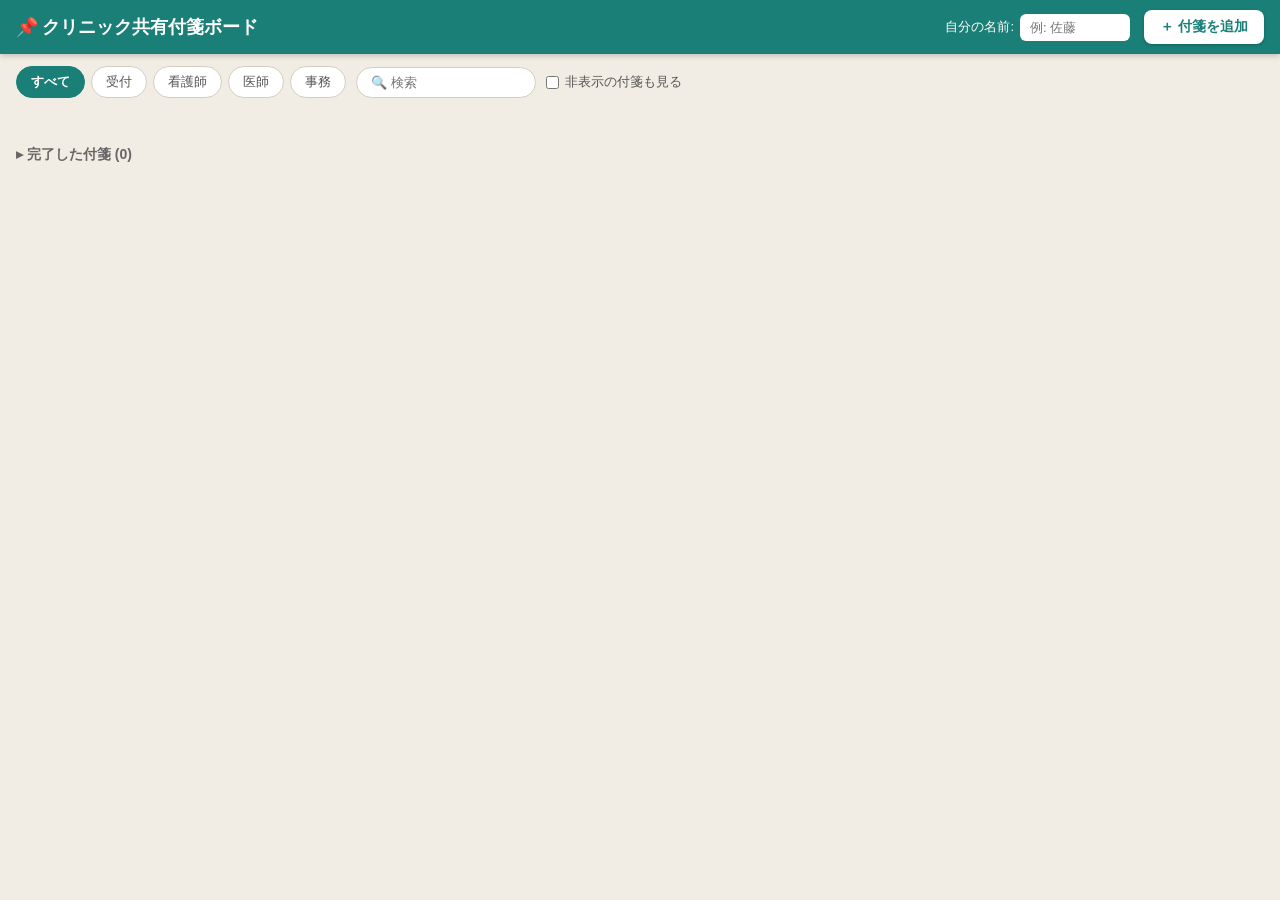
==== public/index.html @ b4235f3f "クリニック向け共有付箋ボードシステムを作成 院内LAN上のPCからブラウザだけで使える共有付箋システム。 - Node.js標準機能のみで動作（依存パッケージなし） - 付箋の種類: 緊急(点滅)/要" ====
<!DOCTYPE html>
<html lang="ja">
<head>
<meta charset="UTF-8">
<meta name="viewport" content="width=device-width, initial-scale=1.0">
<title>クリニック共有付箋ボード</title>
<link rel="icon" href="data:image/svg+xml,<svg xmlns='http://www.w3.org/2000/svg' viewBox='0 0 100 100'><text y='.9em' font-size='90'>📌</text></svg>">
<style>
  :root {
    --header-bg: #1a7f76;
    --header-text: #ffffff;
    --board-bg: #f2ede4;
    --c-urgent: #e53935;
    --c-urgent-bg: #ffdad6;
    --c-caution: #ef8f00;
    --c-caution-bg: #ffe9c7;
    --c-info: #1e6fd9;
    --c-info-bg: #d9e8ff;
    --c-normal: #b8a534;
    --c-normal-bg: #fff6b8;
  }
  * { margin: 0; padding: 0; box-sizing: border-box; }
  body {
    font-family: "Hiragino Sans", "Hiragino Kaku Gothic ProN", "Yu Gothic UI", Meiryo, sans-serif;
    background: var(--board-bg);
    min-height: 100vh;
  }

  /* ===== ヘッダー ===== */
  header {
    background: var(--header-bg);
    color: var(--header-text);
    padding: 10px 16px;
    display: flex;
    align-items: center;
    gap: 14px;
    flex-wrap: wrap;
    position: sticky;
    top: 0;
    z-index: 50;
    box-shadow: 0 2px 6px rgba(0,0,0,.2);
  }
  header h1 { font-size: 18px; font-weight: 700; white-space: nowrap; }
  header h1 .pin { margin-right: 4px; }
  .urgent-badge {
    background: var(--c-urgent);
    color: #fff;
    border-radius: 999px;
    padding: 3px 12px;
    font-size: 13px;
    font-weight: 700;
    animation: pulse 1.2s infinite;
    display: none;
  }
  @keyframes pulse { 0%,100% { opacity: 1; } 50% { opacity: .55; } }
  .spacer { flex: 1; }
  .name-box { display: flex; align-items: center; gap: 6px; font-size: 13px; }
  .name-box input {
    border: none; border-radius: 6px; padding: 6px 10px; font-size: 13px; width: 110px;
  }
  .add-btn {
    background: #fff;
    color: var(--header-bg);
    border: none;
    border-radius: 8px;
    padding: 8px 16px;
    font-size: 14px;
    font-weight: 700;
    cursor: pointer;
    box-shadow: 0 1px 3px rgba(0,0,0,.25);
  }
  .add-btn:hover { background: #e8f6f4; }

  /* ===== ツールバー ===== */
  .toolbar {
    display: flex;
    align-items: center;
    gap: 10px;
    flex-wrap: wrap;
    padding: 12px 16px 0;
    max-width: 1400px;
    margin: 0 auto;
  }
  .tabs { display: flex; gap: 6px; flex-wrap: wrap; }
  .tab {
    background: #fff;
    border: 1px solid #d5cebf;
    border-radius: 999px;
    padding: 6px 14px;
    font-size: 13px;
    cursor: pointer;
    color: #555;
  }
  .tab.active {
    background: var(--header-bg);
    border-color: var(--header-bg);
    color: #fff;
    font-weight: 700;
  }
  .search-box input {
    border: 1px solid #d5cebf;
    border-radius: 999px;
    padding: 7px 14px;
    font-size: 13px;
    width: 180px;
    background: #fff;
  }
  .toggle-hidden {
    display: flex; align-items: center; gap: 6px;
    font-size: 13px; color: #555; cursor: pointer; user-select: none;
  }

  /* ===== ボード ===== */
  .board {
    max-width: 1400px;
    margin: 0 auto;
    padding: 16px;
    display: grid;
    grid-template-columns: repeat(auto-fill, minmax(240px, 1fr));
    gap: 16px;
    align-items: start;
  }
  .empty-msg {
    grid-column: 1 / -1;
    text-align: center;
    color: #999;
    padding: 60px 0;
    font-size: 15px;
  }

  /* ===== 付箋カード ===== */
  .note {
    border-radius: 4px;
    padding: 12px 14px 10px;
    box-shadow: 2px 3px 8px rgba(0,0,0,.15);
    display: flex;
    flex-direction: column;
    gap: 8px;
    position: relative;
    word-break: break-word;
  }
  .note::before {
    /* テープ風の飾り */
    content: '';
    position: absolute;
    top: -8px;
    left: 50%;
    transform: translateX(-50%) rotate(-2deg);
    width: 70px;
    height: 16px;
    background: rgba(255,255,255,.55);
    box-shadow: 0 1px 2px rgba(0,0,0,.08);
  }
  .note.cat-normal  { background: var(--c-normal-bg); }
  .note.cat-info    { background: var(--c-info-bg); }
  .note.cat-caution { background: var(--c-caution-bg); }
  .note.cat-urgent  { background: var(--c-urgent-bg); border: 2px solid var(--c-urgent); animation: urgentGlow 1.6s infinite; }
  @keyframes urgentGlow {
    0%,100% { box-shadow: 2px 3px 8px rgba(0,0,0,.15); }
    50% { box-shadow: 0 0 14px rgba(229,57,53,.65); }
  }
  .note.is-hidden { opacity: .5; border: 2px dashed #999; }
  .note.is-done { opacity: .65; }
  .note.is-done .note-text { text-decoration: line-through; color: #888; }

  .note-head { display: flex; align-items: center; gap: 6px; flex-wrap: wrap; }
  .badge {
    font-size: 11px; font-weight: 700; border-radius: 4px; padding: 2px 8px; color: #fff;
  }
  .badge.cat-normal  { background: var(--c-normal); }
  .badge.cat-info    { background: var(--c-info); }
  .badge.cat-caution { background: var(--c-caution); }
  .badge.cat-urgent  { background: var(--c-urgent); }
  .badge.assignee { background: #fff; color: #555; border: 1px solid #bbb; font-weight: 600; }
  .badge.hidden-mark { background: #777; }

  .note-text {
    font-size: 14px;
    line-height: 1.6;
    white-space: pre-wrap;
    flex: 1;
  }
  .note-foot {
    display: flex;
    align-items: center;
    justify-content: space-between;
    gap: 6px;
    border-top: 1px dashed rgba(0,0,0,.15);
    padding-top: 6px;
  }
  .note-meta { font-size: 11px; color: #777; }
  .note-actions { display: flex; gap: 2px; }
  .icon-btn {
    background: none; border: none; cursor: pointer;
    font-size: 15px; padding: 3px 5px; border-radius: 5px; line-height: 1;
  }
  .icon-btn:hover { background: rgba(0,0,0,.08); }

  /* ===== 完了セクション ===== */
  .done-section {
    max-width: 1400px;
    margin: 8px auto 40px;
    padding: 0 16px;
  }
  .done-toggle {
    background: none; border: none; cursor: pointer;
    font-size: 14px; color: #666; padding: 8px 0; font-weight: 600;
  }

  /* ===== モーダル ===== */
  .modal-overlay {
    position: fixed; inset: 0;
    background: rgba(0,0,0,.45);
    display: none;
    align-items: center;
    justify-content: center;
    z-index: 100;
    padding: 16px;
  }
  .modal-overlay.open { display: flex; }
  .modal {
    background: #fff;
    border-radius: 12px;
    width: 100%;
    max-width: 460px;
    padding: 20px;
    box-shadow: 0 10px 40px rgba(0,0,0,.3);
  }
  .modal h2 { font-size: 16px; margin-bottom: 14px; color: #333; }
  .field { margin-bottom: 14px; }
  .field label.field-label { display: block; font-size: 12px; font-weight: 700; color: #666; margin-bottom: 6px; }
  .field textarea {
    width: 100%; min-height: 110px; resize: vertical;
    border: 1px solid #ccc; border-radius: 8px; padding: 10px; font-size: 14px;
    font-family: inherit; line-height: 1.6;
  }
  .field select {
    border: 1px solid #ccc; border-radius: 8px; padding: 8px 10px; font-size: 14px; width: 100%;
    background: #fff;
  }
  .cat-options { display: flex; gap: 6px; flex-wrap: wrap; }
  .cat-option { position: relative; }
  .cat-option input { position: absolute; opacity: 0; }
  .cat-option span {
    display: inline-block; padding: 7px 14px; border-radius: 8px;
    font-size: 13px; font-weight: 700; cursor: pointer; border: 2px solid transparent; color: #333;
  }
  .cat-option.cat-normal span  { background: var(--c-normal-bg); }
  .cat-option.cat-info span    { background: var(--c-info-bg); }
  .cat-option.cat-caution span { background: var(--c-caution-bg); }
  .cat-option.cat-urgent span  { background: var(--c-urgent-bg); }
  .cat-option input:checked + span { border-color: #333; }
  .vis-row { display: flex; align-items: center; gap: 8px; font-size: 14px; cursor: pointer; user-select: none; }
  .modal-actions { display: flex; justify-content: flex-end; gap: 10px; margin-top: 18px; }
  .btn {
    border: none; border-radius: 8px; padding: 9px 20px; font-size: 14px; cursor: pointer; font-weight: 700;
  }
  .btn.primary { background: var(--header-bg); color: #fff; }
  .btn.primary:hover { background: #14655e; }
  .btn.ghost { background: #eee; color: #555; }
  .btn.ghost:hover { background: #ddd; }

  @media (max-width: 600px) {
    .board { grid-template-columns: 1fr 1fr; gap: 10px; padding: 10px; }
    header h1 { font-size: 15px; }
  }
</style>
</head>
<body>

<header>
  <h1><span class="pin">📌</span>クリニック共有付箋ボード</h1>
  <span class="urgent-badge" id="urgentBadge"></span>
  <span class="spacer"></span>
  <div class="name-box">
    <span>自分の名前:</span>
    <input type="text" id="myName" placeholder="例: 佐藤" maxlength="20">
  </div>
  <button class="add-btn" id="addBtn">＋ 付箋を追加</button>
</header>

<div class="toolbar">
  <div class="tabs" id="assigneeTabs"></div>
  <div class="search-box"><input type="text" id="searchInput" placeholder="🔍 検索"></div>
  <label class="toggle-hidden">
    <input type="checkbox" id="showHidden"> 非表示の付箋も見る
  </label>
</div>

<main class="board" id="board"></main>

<div class="done-section">
  <button class="done-toggle" id="doneToggle">▸ 完了した付箋 (0)</button>
  <div class="board" id="doneBoard" style="display:none; padding: 8px 0 0;"></div>
</div>

<!-- 追加・編集モーダル -->
<div class="modal-overlay" id="modalOverlay">
  <div class="modal">
    <h2 id="modalTitle">付箋を追加</h2>
    <div class="field">
      <label class="field-label">内容</label>
      <textarea id="noteText" placeholder="例: 本日 午後の予約 田中様 → キャンセルになりました" maxlength="2000"></textarea>
    </div>
    <div class="field">
      <label class="field-label">種類</label>
      <div class="cat-options" id="catOptions">
        <label class="cat-option cat-normal"><input type="radio" name="cat" value="normal" checked><span>通常</span></label>
        <label class="cat-option cat-info"><input type="radio" name="cat" value="info"><span>連絡</span></label>
        <label class="cat-option cat-caution"><input type="radio" name="cat" value="caution"><span>⚠ 要注意</span></label>
        <label class="cat-option cat-urgent"><input type="radio" name="cat" value="urgent"><span>🚨 緊急</span></label>
      </div>
    </div>
    <div class="field">
      <label class="field-label">宛先</label>
      <select id="noteAssignee">
        <option value="all">全員</option>
        <option value="reception">受付</option>
        <option value="nurse">看護師</option>
        <option value="doctor">医師</option>
        <option value="office">事務</option>
      </select>
    </div>
    <div class="field">
      <label class="vis-row">
        <input type="checkbox" id="noteVisible" checked>
        <span>👁 ボードに表示する（OFFにすると「非表示の付箋も見る」をONにした人だけに見えます）</span>
      </label>
    </div>
    <div class="modal-actions">
      <button class="btn ghost" id="cancelBtn">キャンセル</button>
      <button class="btn primary" id="saveBtn">保存</button>
    </div>
  </div>
</div>

<script>
(function () {
  'use strict';

  var ASSIGNEE_LABELS = { all: '全員', reception: '受付', nurse: '看護師', doctor: '医師', office: '事務' };
  var CATEGORY_LABELS = { normal: '通常', info: '連絡', caution: '⚠ 要注意', urgent: '🚨 緊急' };
  var CATEGORY_ORDER = { urgent: 0, caution: 1, info: 2, normal: 3 };

  var state = {
    notes: [],
    filter: 'all',      // 表示中の宛先タブ
    search: '',
    showHidden: false,
    showDone: false,
    editingId: null,    // 編集中の付箋ID（新規は null）
    lastJson: '',
  };

  var $ = function (id) { return document.getElementById(id); };
  var board = $('board');
  var doneBoard = $('doneBoard');

  // ---- 名前の保存 ----
  $('myName').value = localStorage.getItem('fusen_name') || '';
  $('myName').addEventListener('change', function () {
    localStorage.setItem('fusen_name', this.value.trim());
  });

  // ---- 宛先タブ ----
  var tabDefs = [
    { key: 'all', label: 'すべて' },
    { key: 'reception', label: '受付' },
    { key: 'nurse', label: '看護師' },
    { key: 'doctor', label: '医師' },
    { key: 'office', label: '事務' },
  ];
  var tabsEl = $('assigneeTabs');
  tabDefs.forEach(function (t) {
    var b = document.createElement('button');
    b.className = 'tab' + (t.key === state.filter ? ' active' : '');
    b.textContent = t.label;
    b.addEventListener('click', function () {
      state.filter = t.key;
      Array.prototype.forEach.call(tabsEl.children, function (c) { c.classList.remove('active'); });
      b.classList.add('active');
      render();
    });
    tabsEl.appendChild(b);
  });

  $('searchInput').addEventListener('input', function () {
    state.search = this.value.trim();
    render();
  });
  $('showHidden').addEventListener('change', function () {
    state.showHidden = this.checked;
    render();
  });
  $('doneToggle').addEventListener('click', function () {
    state.showDone = !state.showDone;
    doneBoard.style.display = state.showDone ? 'grid' : 'none';
    renderDoneToggleLabel();
  });

  // ---- 時刻表示 ----
  function timeAgo(iso) {
    var diff = (Date.now() - new Date(iso).getTime()) / 1000;
    if (diff < 60) return 'たった今';
    if (diff < 3600) return Math.floor(diff / 60) + '分前';
    if (diff < 86400) return Math.floor(diff / 3600) + '時間前';
    var d = new Date(iso);
    return (d.getMonth() + 1) + '/' + d.getDate() + ' ' +
      d.getHours() + ':' + ('0' + d.getMinutes()).slice(-2);
  }

  // ---- フィルタ ----
  function matchesFilter(n) {
    if (state.filter !== 'all' && n.assignee !== 'all' && n.assignee !== state.filter) return false;
    if (!state.showHidden && n.visible === false) return false;
    if (state.search && n.text.toLowerCase().indexOf(state.search.toLowerCase()) === -1) return false;
    return true;
  }

  function sortNotes(a, b) {
    var ca = CATEGORY_ORDER[a.category] !== undefined ? CATEGORY_ORDER[a.category] : 9;
    var cb = CATEGORY_ORDER[b.category] !== undefined ? CATEGORY_ORDER[b.category] : 9;
    if (ca !== cb) return ca - cb;
    return new Date(b.updatedAt) - new Date(a.updatedAt);
  }

  // ---- カード生成 ----
  function buildCard(n) {
    var card = document.createElement('div');
    card.className = 'note cat-' + n.category +
      (n.visible === false ? ' is-hidden' : '') +
      (n.done ? ' is-done' : '');

    var head = document.createElement('div');
    head.className = 'note-head';

    var catBadge = document.createElement('span');
    catBadge.className = 'badge cat-' + n.category;
    catBadge.textContent = CATEGORY_LABELS[n.category] || n.category;
    head.appendChild(catBadge);

    var asBadge = document.createElement('span');
    asBadge.className = 'badge assignee';
    asBadge.textContent = '宛先: ' + (ASSIGNEE_LABELS[n.assignee] || n.assignee);
    head.appendChild(asBadge);

    if (n.visible === false) {
      var hidBadge = document.createElement('span');
      hidBadge.className = 'badge hidden-mark';
      hidBadge.textContent = '非表示';
      head.appendChild(hidBadge);
    }
    card.appendChild(head);

    var text = document.createElement('div');
    text.className = 'note-text';
    text.textContent = n.text;
    card.appendChild(text);

    var foot = document.createElement('div');
    foot.className = 'note-foot';

    var meta = document.createElement('span');
    meta.className = 'note-meta';
    meta.textContent = (n.author ? n.author + ' ・ ' : '') + timeAgo(n.updatedAt);
    foot.appendChild(meta);

    var actions = document.createElement('div');
    actions.className = 'note-actions';

    function iconBtn(label, title, handler) {
      var b = document.createElement('button');
      b.className = 'icon-btn';
      b.textContent = label;
      b.title = title;
      b.addEventListener('click', handler);
      actions.appendChild(b);
    }

    if (!n.done) {
      iconBtn('✅', '完了にする', function () { updateNote(n.id, { done: true }); });
      iconBtn(n.visible === false ? '🙈' : '👁', n.visible === false ? '表示に戻す' : '非表示にする', function () {
        updateNote(n.id, { visible: n.visible === false });
      });
      iconBtn('✏️', '編集', function () { openModal(n); });
    } else {
      iconBtn('↩️', 'ボードに戻す', function () { updateNote(n.id, { done: false }); });
    }
    iconBtn('🗑️', '削除', function () {
      if (confirm('この付箋を削除しますか？\n\n「' + n.text.slice(0, 40) + (n.text.length > 40 ? '…' : '') + '」')) {
        deleteNote(n.id);
      }
    });

    foot.appendChild(actions);
    card.appendChild(foot);
    return card;
  }

  // ---- 描画 ----
  function renderDoneToggleLabel() {
    var count = state.notes.filter(function (n) { return n.done; }).length;
    $('doneToggle').textContent = (state.showDone ? '▾' : '▸') + ' 完了した付箋 (' + count + ')';
  }

  function render() {
    var active = state.notes.filter(function (n) { return !n.done && matchesFilter(n); }).sort(sortNotes);
    var done = state.notes.filter(function (n) { return n.done && matchesFilter(n); }).sort(sortNotes);

    board.innerHTML = '';
    if (active.length === 0) {
      var msg = document.createElement('div');
      msg.className = 'empty-msg';
      msg.textContent = '付箋はありません。「＋ 付箋を追加」から作成できます。';
      board.appendChild(msg);
    } else {
      active.forEach(function (n) { board.appendChild(buildCard(n)); });
    }

    doneBoard.innerHTML = '';
    done.forEach(function (n) { doneBoard.appendChild(buildCard(n)); });
    renderDoneToggleLabel();

    // 緊急バッジ
    var urgentCount = state.notes.filter(function (n) {
      return !n.done && n.category === 'urgent' && n.visible !== false;
    }).length;
    var badge = $('urgentBadge');
    if (urgentCount > 0) {
      badge.style.display = 'inline-block';
      badge.textContent = '🚨 緊急 ' + urgentCount + '件';
    } else {
      badge.style.display = 'none';
    }
    document.title = (urgentCount > 0 ? '🚨(' + urgentCount + ') ' : '') + 'クリニック共有付箋ボード';
  }

  // ---- API ----
  function fetchNotes() {
    return fetch('/api/notes')
      .then(function (r) { return r.json(); })
      .then(function (data) {
        var json = JSON.stringify(data.notes);
        if (json !== state.lastJson) {
          state.lastJson = json;
          state.notes = data.notes;
          render();
        }
      })
      .catch(function () { /* 一時的な通信エラーは無視して次のポーリングを待つ */ });
  }

  function updateNote(id, changes) {
    var n = state.notes.find(function (x) { return x.id === id; });
    if (!n) return;
    var payload = Object.assign({}, n, changes);
    fetch('/api/notes/' + id, {
      method: 'PUT',
      headers: { 'Content-Type': 'application/json' },
      body: JSON.stringify(payload),
    }).then(fetchNotes);
  }

  function deleteNote(id) {
    fetch('/api/notes/' + id, { method: 'DELETE' }).then(fetchNotes);
  }

  // ---- モーダル ----
  var overlay = $('modalOverlay');

  function openModal(note) {
    state.editingId = note ? note.id : null;
    $('modalTitle').textContent = note ? '付箋を編集' : '付箋を追加';
    $('noteText').value = note ? note.text : '';
    $('noteAssignee').value = note ? note.assignee : 'all';
    $('noteVisible').checked = note ? note.visible !== false : true;
    var cat = note ? note.category : 'normal';
    var radios = document.querySelectorAll('input[name="cat"]');
    Array.prototype.forEach.call(radios, function (r) { r.checked = (r.value === cat); });
    overlay.classList.add('open');
    $('noteText').focus();
  }

  function closeModal() {
    overlay.classList.remove('open');
    state.editingId = null;
  }

  $('addBtn').addEventListener('click', function () { openModal(null); });
  $('cancelBtn').addEventListener('click', closeModal);
  overlay.addEventListener('click', function (e) { if (e.target === overlay) closeModal(); });
  document.addEventListener('keydown', function (e) {
    if (e.key === 'Escape' && overlay.classList.contains('open')) closeModal();
  });

  $('saveBtn').addEventListener('click', function () {
    var text = $('noteText').value.trim();
    if (!text) { alert('内容を入力してください。'); return; }
    var catEl = document.querySelector('input[name="cat"]:checked');
    var payload = {
      text: text,
      category: catEl ? catEl.value : 'normal',
      assignee: $('noteAssignee').value,
      visible: $('noteVisible').checked,
      author: $('myName').value.trim(),
    };

    var req;
    if (state.editingId) {
      var original = state.notes.find(function (x) { return x.id === state.editingId; });
      req = fetch('/api/notes/' + state.editingId, {
        method: 'PUT',
        headers: { 'Content-Type': 'application/json' },
        body: JSON.stringify(Object.assign({}, original, payload)),
      });
    } else {
      req = fetch('/api/notes', {
        method: 'POST',
        headers: { 'Content-Type': 'application/json' },
        body: JSON.stringify(payload),
      });
    }
    req.then(function (r) {
      if (!r.ok) return r.json().then(function (d) { throw new Error(d.error || '保存に失敗しました'); });
      closeModal();
      return fetchNotes();
    }).catch(function (e) { alert(e.message); });
  });

  // ---- 自動同期（5秒ごと / モーダル編集中は停止）----
  setInterval(function () {
    if (!overlay.classList.contains('open')) fetchNotes();
  }, 5000);

  fetchNotes();
})();
</script>
</body>
</html>
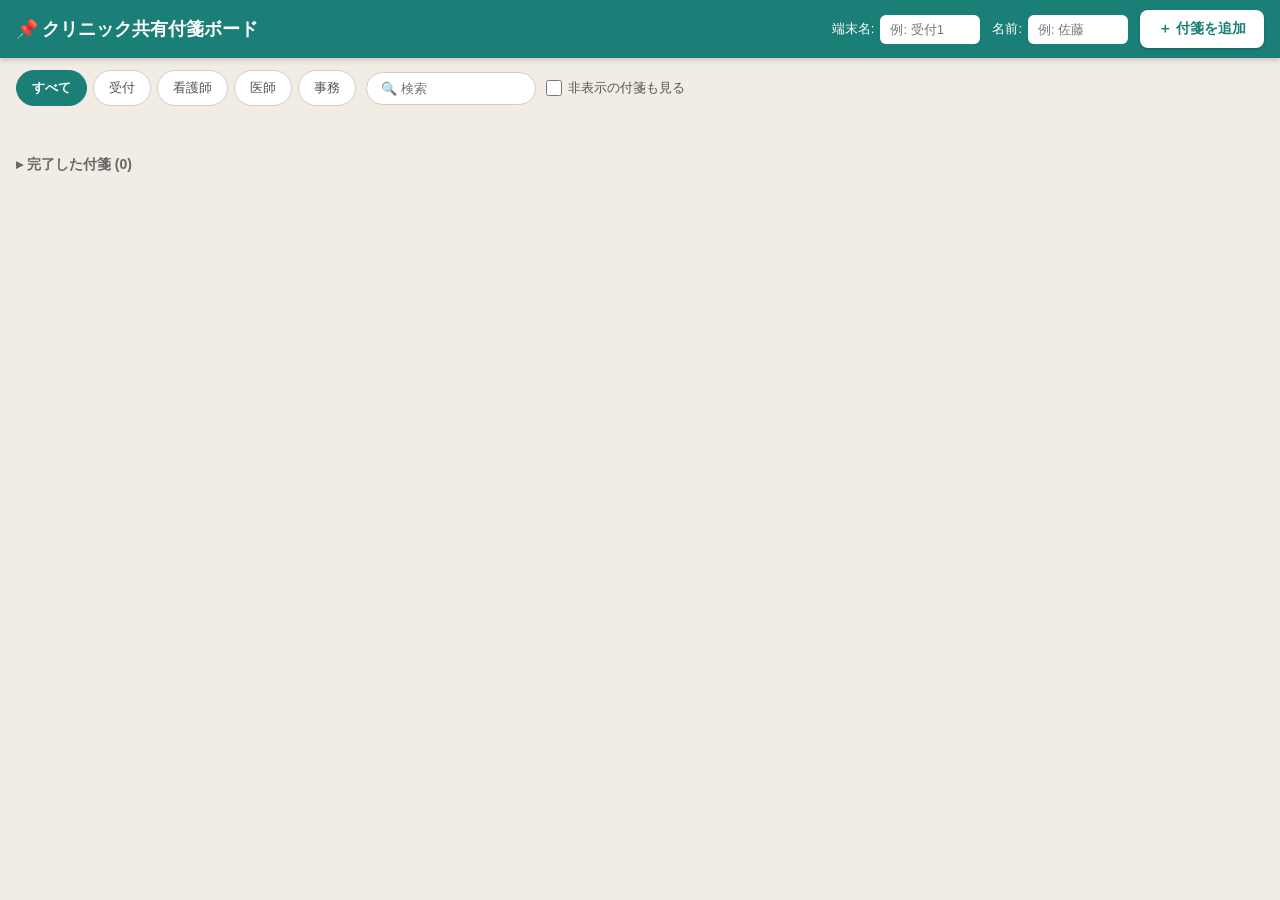
==== commit 718e0647: "タブレット対応と端末指定のポップアップ通知機能を追加 - ポップアップ通知: 付箋作成時に🔔をONにすると、対象端末の画面中央に   通知音付き・確認ボタンを押すまで消えないポップアップを表示 - 宛" ====
--- a/public/index.html
+++ b/public/index.html
@@ -24,6 +24,7 @@
     font-family: "Hiragino Sans", "Hiragino Kaku Gothic ProN", "Yu Gothic UI", Meiryo, sans-serif;
     background: var(--board-bg);
     min-height: 100vh;
+    -webkit-tap-highlight-color: transparent;
   }
 
   /* ===== ヘッダー ===== */
@@ -33,7 +34,7 @@
     padding: 10px 16px;
     display: flex;
     align-items: center;
-    gap: 14px;
+    gap: 12px;
     flex-wrap: wrap;
     position: sticky;
     top: 0;
@@ -56,14 +57,14 @@
   .spacer { flex: 1; }
   .name-box { display: flex; align-items: center; gap: 6px; font-size: 13px; }
   .name-box input {
-    border: none; border-radius: 6px; padding: 6px 10px; font-size: 13px; width: 110px;
+    border: none; border-radius: 6px; padding: 7px 10px; font-size: 13px; width: 100px;
   }
   .add-btn {
     background: #fff;
     color: var(--header-bg);
     border: none;
     border-radius: 8px;
-    padding: 8px 16px;
+    padding: 10px 18px;
     font-size: 14px;
     font-weight: 700;
     cursor: pointer;
@@ -86,7 +87,7 @@
     background: #fff;
     border: 1px solid #d5cebf;
     border-radius: 999px;
-    padding: 6px 14px;
+    padding: 8px 15px;
     font-size: 13px;
     cursor: pointer;
     color: #555;
@@ -100,15 +101,16 @@
   .search-box input {
     border: 1px solid #d5cebf;
     border-radius: 999px;
-    padding: 7px 14px;
+    padding: 8px 14px;
     font-size: 13px;
-    width: 180px;
+    width: 170px;
     background: #fff;
   }
   .toggle-hidden {
     display: flex; align-items: center; gap: 6px;
     font-size: 13px; color: #555; cursor: pointer; user-select: none;
   }
+  .toggle-hidden input { width: 16px; height: 16px; }
 
   /* ===== ボード ===== */
   .board {
@@ -173,6 +175,7 @@
   .badge.cat-urgent  { background: var(--c-urgent); }
   .badge.assignee { background: #fff; color: #555; border: 1px solid #bbb; font-weight: 600; }
   .badge.hidden-mark { background: #777; }
+  .badge.popup-mark { background: #6a4fb3; }
 
   .note-text {
     font-size: 14px;
@@ -192,7 +195,7 @@
   .note-actions { display: flex; gap: 2px; }
   .icon-btn {
     background: none; border: none; cursor: pointer;
-    font-size: 15px; padding: 3px 5px; border-radius: 5px; line-height: 1;
+    font-size: 16px; padding: 5px 7px; border-radius: 6px; line-height: 1;
   }
   .icon-btn:hover { background: rgba(0,0,0,.08); }
 
@@ -204,7 +207,7 @@
   }
   .done-toggle {
     background: none; border: none; cursor: pointer;
-    font-size: 14px; color: #666; padding: 8px 0; font-weight: 600;
+    font-size: 14px; color: #666; padding: 10px 0; font-weight: 600;
   }
 
   /* ===== モーダル ===== */
@@ -223,6 +226,8 @@
     border-radius: 12px;
     width: 100%;
     max-width: 460px;
+    max-height: 92vh;
+    overflow-y: auto;
     padding: 20px;
     box-shadow: 0 10px 40px rgba(0,0,0,.3);
   }
@@ -231,18 +236,18 @@
   .field label.field-label { display: block; font-size: 12px; font-weight: 700; color: #666; margin-bottom: 6px; }
   .field textarea {
     width: 100%; min-height: 110px; resize: vertical;
-    border: 1px solid #ccc; border-radius: 8px; padding: 10px; font-size: 14px;
+    border: 1px solid #ccc; border-radius: 8px; padding: 10px; font-size: 16px;
     font-family: inherit; line-height: 1.6;
   }
   .field select {
-    border: 1px solid #ccc; border-radius: 8px; padding: 8px 10px; font-size: 14px; width: 100%;
+    border: 1px solid #ccc; border-radius: 8px; padding: 10px; font-size: 15px; width: 100%;
     background: #fff;
   }
   .cat-options { display: flex; gap: 6px; flex-wrap: wrap; }
   .cat-option { position: relative; }
   .cat-option input { position: absolute; opacity: 0; }
   .cat-option span {
-    display: inline-block; padding: 7px 14px; border-radius: 8px;
+    display: inline-block; padding: 9px 15px; border-radius: 8px;
     font-size: 13px; font-weight: 700; cursor: pointer; border: 2px solid transparent; color: #333;
   }
   .cat-option.cat-normal span  { background: var(--c-normal-bg); }
@@ -250,19 +255,85 @@
   .cat-option.cat-caution span { background: var(--c-caution-bg); }
   .cat-option.cat-urgent span  { background: var(--c-urgent-bg); }
   .cat-option input:checked + span { border-color: #333; }
-  .vis-row { display: flex; align-items: center; gap: 8px; font-size: 14px; cursor: pointer; user-select: none; }
+  .vis-row { display: flex; align-items: flex-start; gap: 8px; font-size: 14px; cursor: pointer; user-select: none; }
+  .vis-row input { width: 18px; height: 18px; margin-top: 2px; flex-shrink: 0; }
+  .field-note { font-size: 12px; color: #888; margin-top: 4px; padding-left: 26px; }
+  .popup-target-row { margin-top: 8px; padding-left: 26px; }
   .modal-actions { display: flex; justify-content: flex-end; gap: 10px; margin-top: 18px; }
   .btn {
-    border: none; border-radius: 8px; padding: 9px 20px; font-size: 14px; cursor: pointer; font-weight: 700;
+    border: none; border-radius: 8px; padding: 11px 22px; font-size: 14px; cursor: pointer; font-weight: 700;
   }
   .btn.primary { background: var(--header-bg); color: #fff; }
   .btn.primary:hover { background: #14655e; }
   .btn.ghost { background: #eee; color: #555; }
   .btn.ghost:hover { background: #ddd; }
 
-  @media (max-width: 600px) {
-    .board { grid-template-columns: 1fr 1fr; gap: 10px; padding: 10px; }
+  /* ===== ポップアップ通知 ===== */
+  .popup-overlay {
+    position: fixed; inset: 0;
+    background: rgba(0,0,0,.6);
+    display: none;
+    align-items: center;
+    justify-content: center;
+    z-index: 200;
+    padding: 16px;
+  }
+  .popup-overlay.open { display: flex; }
+  .popup-card {
+    background: #fff;
+    border-radius: 14px;
+    width: 100%;
+    max-width: 540px;
+    overflow: hidden;
+    box-shadow: 0 14px 50px rgba(0,0,0,.4);
+    animation: popIn .25s ease-out;
+  }
+  @keyframes popIn {
+    0% { transform: scale(.85); opacity: 0; }
+    100% { transform: scale(1); opacity: 1; }
+  }
+  .popup-head {
+    color: #fff;
+    font-size: 17px;
+    font-weight: 700;
+    padding: 14px 20px;
+    display: flex;
+    align-items: center;
+    gap: 8px;
+  }
+  .popup-head.cat-normal  { background: var(--c-normal); }
+  .popup-head.cat-info    { background: var(--c-info); }
+  .popup-head.cat-caution { background: var(--c-caution); }
+  .popup-head.cat-urgent  { background: var(--c-urgent); animation: pulse 1.2s infinite; }
+  .popup-body { padding: 20px; }
+  .popup-text {
+    font-size: 19px;
+    line-height: 1.7;
+    white-space: pre-wrap;
+    word-break: break-word;
+    margin-bottom: 14px;
+  }
+  .popup-meta { font-size: 13px; color: #888; margin-bottom: 18px; }
+  .popup-actions { display: flex; justify-content: center; gap: 10px; }
+  .popup-actions .btn { font-size: 16px; padding: 14px 40px; }
+  .popup-count {
+    text-align: center; font-size: 12px; color: #999; margin-top: 10px;
+  }
+
+  /* ===== タブレット・スマホ向け調整 ===== */
+  @media (pointer: coarse) {
+    .icon-btn { font-size: 19px; padding: 8px 10px; }
+    .tab { padding: 10px 18px; font-size: 14px; }
+    .add-btn { padding: 12px 20px; font-size: 15px; }
+    .toggle-hidden input { width: 20px; height: 20px; }
+  }
+  @media (max-width: 900px) {
+    .board { grid-template-columns: repeat(auto-fill, minmax(210px, 1fr)); gap: 12px; padding: 12px; }
+  }
+  @media (max-width: 520px) {
+    .board { grid-template-columns: 1fr; }
     header h1 { font-size: 15px; }
+    .name-box input { width: 80px; }
   }
 </style>
 </head>
@@ -273,7 +344,11 @@
   <span class="urgent-badge" id="urgentBadge"></span>
   <span class="spacer"></span>
   <div class="name-box">
-    <span>自分の名前:</span>
+    <span>端末名:</span>
+    <input type="text" id="deviceName" placeholder="例: 受付1" maxlength="20" title="この端末（PC・タブレット）の名前。ポップアップの宛先指定に使われます">
+  </div>
+  <div class="name-box">
+    <span>名前:</span>
     <input type="text" id="myName" placeholder="例: 佐藤" maxlength="20">
   </div>
   <button class="add-btn" id="addBtn">＋ 付箋を追加</button>
@@ -323,6 +398,18 @@
     </div>
     <div class="field">
       <label class="vis-row">
+        <input type="checkbox" id="notePopup">
+        <span>🔔 ポップアップで通知する</span>
+      </label>
+      <div class="field-note">対象の端末に、確認ボタンを押すまで消えない通知が表示されます。</div>
+      <div class="popup-target-row" id="popupTargetRow" style="display:none;">
+        <select id="popupTarget">
+          <option value="all">すべての端末</option>
+        </select>
+      </div>
+    </div>
+    <div class="field">
+      <label class="vis-row">
         <input type="checkbox" id="noteVisible" checked>
         <span>👁 ボードに表示する（OFFにすると「非表示の付箋も見る」をONにした人だけに見えます）</span>
       </label>
@@ -334,6 +421,21 @@
   </div>
 </div>
 
+<!-- ポップアップ通知 -->
+<div class="popup-overlay" id="popupOverlay">
+  <div class="popup-card">
+    <div class="popup-head" id="popupHead">🔔 お知らせ</div>
+    <div class="popup-body">
+      <div class="popup-text" id="popupText"></div>
+      <div class="popup-meta" id="popupMeta"></div>
+      <div class="popup-actions">
+        <button class="btn primary" id="popupAckBtn">確認しました</button>
+      </div>
+      <div class="popup-count" id="popupCount"></div>
+    </div>
+  </div>
+</div>
+
 <script>
 (function () {
   'use strict';
@@ -344,23 +446,35 @@
 
   var state = {
     notes: [],
-    filter: 'all',      // 表示中の宛先タブ
+    devices: [],
+    filter: 'all',
     search: '',
     showHidden: false,
     showDone: false,
-    editingId: null,    // 編集中の付箋ID（新規は null）
+    editingId: null,
     lastJson: '',
+    currentPopup: null, // 表示中のポップアップ付箋
   };
 
   var $ = function (id) { return document.getElementById(id); };
   var board = $('board');
   var doneBoard = $('doneBoard');
 
-  // ---- 名前の保存 ----
+  // ---- 名前・端末名の保存 ----
   $('myName').value = localStorage.getItem('fusen_name') || '';
   $('myName').addEventListener('change', function () {
     localStorage.setItem('fusen_name', this.value.trim());
   });
+  $('deviceName').value = localStorage.getItem('fusen_device') || '';
+  $('deviceName').addEventListener('change', function () {
+    localStorage.setItem('fusen_device', this.value.trim());
+    fetchNotes(); // すぐサーバーに端末登録
+  });
+
+  // ---- 確認済みポップアップの記録（この端末内のみ）----
+  var acked = {};
+  try { acked = JSON.parse(localStorage.getItem('fusen_acked') || '{}') || {}; } catch (e) { acked = {}; }
+  function saveAcked() { localStorage.setItem('fusen_acked', JSON.stringify(acked)); }
 
   // ---- 宛先タブ ----
   var tabDefs = [
@@ -444,6 +558,13 @@
     asBadge.textContent = '宛先: ' + (ASSIGNEE_LABELS[n.assignee] || n.assignee);
     head.appendChild(asBadge);
 
+    if (n.popup) {
+      var popBadge = document.createElement('span');
+      popBadge.className = 'badge popup-mark';
+      popBadge.textContent = '🔔 ' + (n.popupTarget === 'all' ? '全端末' : n.popupTarget);
+      head.appendChild(popBadge);
+    }
+
     if (n.visible === false) {
       var hidBadge = document.createElement('span');
       hidBadge.className = 'badge hidden-mark';
@@ -521,7 +642,6 @@
     done.forEach(function (n) { doneBoard.appendChild(buildCard(n)); });
     renderDoneToggleLabel();
 
-    // 緊急バッジ
     var urgentCount = state.notes.filter(function (n) {
       return !n.done && n.category === 'urgent' && n.visible !== false;
     }).length;
@@ -535,17 +655,99 @@
     document.title = (urgentCount > 0 ? '🚨(' + urgentCount + ') ' : '') + 'クリニック共有付箋ボード';
   }
 
+  // ---- 通知音 ----
+  function playChime() {
+    try {
+      var Ctx = window.AudioContext || window.webkitAudioContext;
+      if (!Ctx) return;
+      var ctx = new Ctx();
+      var t = ctx.currentTime;
+      [880, 660, 880].forEach(function (freq, i) {
+        var o = ctx.createOscillator();
+        var g = ctx.createGain();
+        o.type = 'sine';
+        o.frequency.value = freq;
+        o.connect(g);
+        g.connect(ctx.destination);
+        var start = t + i * 0.22;
+        g.gain.setValueAtTime(0.0001, start);
+        g.gain.exponentialRampToValueAtTime(0.25, start + 0.02);
+        g.gain.exponentialRampToValueAtTime(0.0001, start + 0.2);
+        o.start(start);
+        o.stop(start + 0.22);
+      });
+    } catch (e) { /* 音が出せない環境では無視 */ }
+  }
+
+  // ---- ポップアップ通知 ----
+  var popupOverlay = $('popupOverlay');
+
+  function pendingPopups() {
+    var dev = $('deviceName').value.trim();
+    return state.notes.filter(function (n) {
+      return n.popup && n.popupAt && !n.done &&
+        (n.popupTarget === 'all' || n.popupTarget === dev) &&
+        acked[n.id] !== n.popupAt;
+    }).sort(sortNotes);
+  }
+
+  function checkPopups() {
+    // 削除された付箋の確認記録を掃除
+    var ids = {};
+    state.notes.forEach(function (n) { ids[n.id] = true; });
+    var dirty = false;
+    Object.keys(acked).forEach(function (k) {
+      if (!ids[k]) { delete acked[k]; dirty = true; }
+    });
+    if (dirty) saveAcked();
+
+    var pending = pendingPopups();
+    if (pending.length === 0) {
+      state.currentPopup = null;
+      popupOverlay.classList.remove('open');
+      return;
+    }
+    var top = pending[0];
+    var isNew = !state.currentPopup ||
+      state.currentPopup.id !== top.id || state.currentPopup.popupAt !== top.popupAt;
+    if (isNew) {
+      state.currentPopup = top;
+      var head = $('popupHead');
+      head.className = 'popup-head cat-' + top.category;
+      head.textContent = '🔔 ' + (CATEGORY_LABELS[top.category] || '') + ' のお知らせ';
+      $('popupText').textContent = top.text;
+      $('popupMeta').textContent =
+        (top.author ? top.author + ' ・ ' : '') + timeAgo(top.popupAt) +
+        ' ・ 宛先: ' + (ASSIGNEE_LABELS[top.assignee] || top.assignee);
+      $('popupCount').textContent = pending.length > 1 ? '未確認の通知が あと' + (pending.length - 1) + '件あります' : '';
+      popupOverlay.classList.add('open');
+      playChime();
+    }
+  }
+
+  $('popupAckBtn').addEventListener('click', function () {
+    if (state.currentPopup) {
+      acked[state.currentPopup.id] = state.currentPopup.popupAt;
+      saveAcked();
+      state.currentPopup = null;
+    }
+    checkPopups(); // 次の未確認通知があれば続けて表示
+  });
+
   // ---- API ----
   function fetchNotes() {
-    return fetch('/api/notes')
+    var dev = $('deviceName').value.trim();
+    return fetch('/api/notes' + (dev ? '?device=' + encodeURIComponent(dev) : ''))
       .then(function (r) { return r.json(); })
       .then(function (data) {
+        state.devices = data.devices || [];
         var json = JSON.stringify(data.notes);
         if (json !== state.lastJson) {
           state.lastJson = json;
           state.notes = data.notes;
           render();
         }
+        checkPopups();
       })
       .catch(function () { /* 一時的な通信エラーは無視して次のポーリングを待つ */ });
   }
@@ -568,12 +770,36 @@
   // ---- モーダル ----
   var overlay = $('modalOverlay');
 
+  function fillPopupTargets(selected) {
+    var sel = $('popupTarget');
+    sel.innerHTML = '';
+    var optAll = document.createElement('option');
+    optAll.value = 'all';
+    optAll.textContent = 'すべての端末';
+    sel.appendChild(optAll);
+    var names = state.devices.map(function (d) { return d.name; });
+    // 編集中の付箋が既に持っている宛先端末が一覧に無ければ追加しておく
+    if (selected && selected !== 'all' && names.indexOf(selected) === -1) names.push(selected);
+    names.forEach(function (name) {
+      var d = state.devices.find(function (x) { return x.name === name; });
+      var opt = document.createElement('option');
+      opt.value = name;
+      opt.textContent = name + (d && d.online ? '（接続中）' : '');
+      sel.appendChild(opt);
+    });
+    sel.value = selected || 'all';
+    if (sel.value !== (selected || 'all')) sel.value = 'all';
+  }
+
   function openModal(note) {
     state.editingId = note ? note.id : null;
     $('modalTitle').textContent = note ? '付箋を編集' : '付箋を追加';
     $('noteText').value = note ? note.text : '';
     $('noteAssignee').value = note ? note.assignee : 'all';
     $('noteVisible').checked = note ? note.visible !== false : true;
+    $('notePopup').checked = note ? !!note.popup : false;
+    $('popupTargetRow').style.display = $('notePopup').checked ? 'block' : 'none';
+    fillPopupTargets(note ? note.popupTarget : 'all');
     var cat = note ? note.category : 'normal';
     var radios = document.querySelectorAll('input[name="cat"]');
     Array.prototype.forEach.call(radios, function (r) { r.checked = (r.value === cat); });
@@ -585,6 +811,10 @@
     overlay.classList.remove('open');
     state.editingId = null;
   }
+
+  $('notePopup').addEventListener('change', function () {
+    $('popupTargetRow').style.display = this.checked ? 'block' : 'none';
+  });
 
   $('addBtn').addEventListener('click', function () { openModal(null); });
   $('cancelBtn').addEventListener('click', closeModal);
@@ -602,8 +832,13 @@
       category: catEl ? catEl.value : 'normal',
       assignee: $('noteAssignee').value,
       visible: $('noteVisible').checked,
+      popup: $('notePopup').checked,
+      popupTarget: $('popupTarget').value || 'all',
       author: $('myName').value.trim(),
     };
+
+    // 自分が出した通知は自分の端末では確認済みにしておく
+    var selfAck = payload.popup;
 
     var req;
     if (state.editingId) {
@@ -622,12 +857,18 @@
     }
     req.then(function (r) {
       if (!r.ok) return r.json().then(function (d) { throw new Error(d.error || '保存に失敗しました'); });
+      return r.json();
+    }).then(function (d) {
+      if (d && d.note && selfAck && d.note.popupAt) {
+        acked[d.note.id] = d.note.popupAt;
+        saveAcked();
+      }
       closeModal();
       return fetchNotes();
     }).catch(function (e) { alert(e.message); });
   });
 
-  // ---- 自動同期（5秒ごと / モーダル編集中は停止）----
+  // ---- 自動同期(5秒ごと / モーダル編集中は停止) ----
   setInterval(function () {
     if (!overlay.classList.contains('open')) fetchNotes();
   }, 5000);
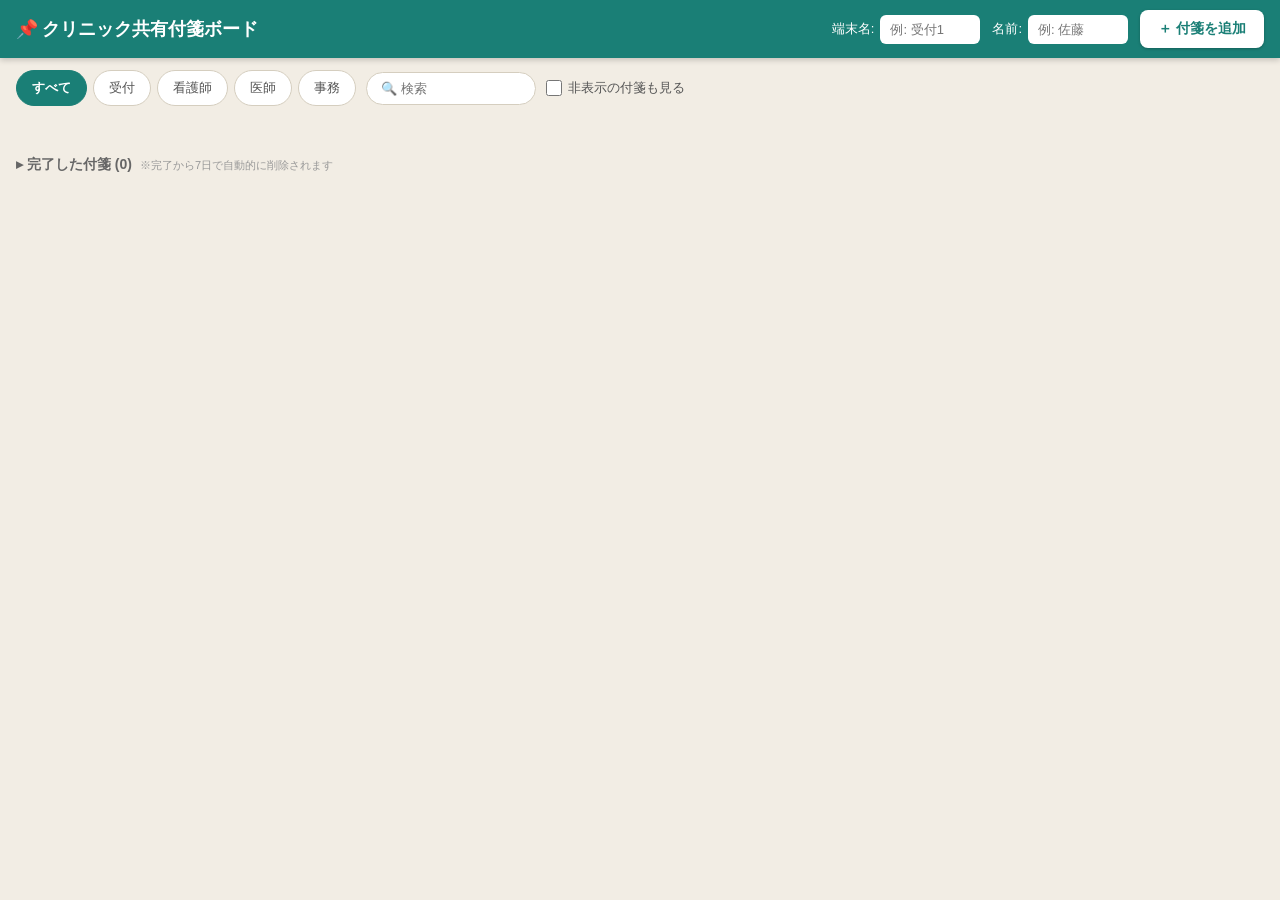
==== commit fd103cf6: "確認履歴・期限付き付箋・ピン留め・完了付箋の自動削除を追加 - ✔ 確認履歴: ポップアップをどの端末の誰がいつ確認したかをサーバーに記録し、   付箋カードに「確認済み: 受付1(佐藤)・診察室」の" ====
--- a/public/index.html
+++ b/public/index.html
@@ -43,16 +43,16 @@
   }
   header h1 { font-size: 18px; font-weight: 700; white-space: nowrap; }
   header h1 .pin { margin-right: 4px; }
-  .urgent-badge {
-    background: var(--c-urgent);
+  .head-badge {
     color: #fff;
     border-radius: 999px;
     padding: 3px 12px;
     font-size: 13px;
     font-weight: 700;
-    animation: pulse 1.2s infinite;
     display: none;
   }
+  #urgentBadge { background: var(--c-urgent); animation: pulse 1.2s infinite; }
+  #dueBadge { background: var(--c-caution); }
   @keyframes pulse { 0%,100% { opacity: 1; } 50% { opacity: .55; } }
   .spacer { flex: 1; }
   .name-box { display: flex; align-items: center; gap: 6px; font-size: 13px; }
@@ -153,6 +153,15 @@
     background: rgba(255,255,255,.55);
     box-shadow: 0 1px 2px rgba(0,0,0,.08);
   }
+  .note.is-pinned::before {
+    content: '📌';
+    background: none;
+    box-shadow: none;
+    font-size: 20px;
+    top: -12px;
+    width: auto;
+    height: auto;
+  }
   .note.cat-normal  { background: var(--c-normal-bg); }
   .note.cat-info    { background: var(--c-info-bg); }
   .note.cat-caution { background: var(--c-caution-bg); }
@@ -176,6 +185,9 @@
   .badge.assignee { background: #fff; color: #555; border: 1px solid #bbb; font-weight: 600; }
   .badge.hidden-mark { background: #777; }
   .badge.popup-mark { background: #6a4fb3; }
+  .badge.due-ok { background: #607d8b; }
+  .badge.due-today { background: var(--c-caution); }
+  .badge.due-over { background: var(--c-urgent); animation: pulse 1.2s infinite; }
 
   .note-text {
     font-size: 14px;
@@ -183,6 +195,12 @@
     white-space: pre-wrap;
     flex: 1;
   }
+  .note-acks {
+    font-size: 11px;
+    color: #2e7d32;
+    line-height: 1.5;
+  }
+  .note-acks.none { color: #999; }
   .note-foot {
     display: flex;
     align-items: center;
@@ -198,6 +216,7 @@
     font-size: 16px; padding: 5px 7px; border-radius: 6px; line-height: 1;
   }
   .icon-btn:hover { background: rgba(0,0,0,.08); }
+  .icon-btn.active-pin { background: rgba(0,0,0,.12); border-radius: 6px; }
 
   /* ===== 完了セクション ===== */
   .done-section {
@@ -209,6 +228,7 @@
     background: none; border: none; cursor: pointer;
     font-size: 14px; color: #666; padding: 10px 0; font-weight: 600;
   }
+  .done-hint { font-size: 11px; color: #999; margin-left: 8px; font-weight: 400; }
 
   /* ===== モーダル ===== */
   .modal-overlay {
@@ -255,6 +275,15 @@
   .cat-option.cat-caution span { background: var(--c-caution-bg); }
   .cat-option.cat-urgent span  { background: var(--c-urgent-bg); }
   .cat-option input:checked + span { border-color: #333; }
+  .due-row { display: flex; gap: 6px; flex-wrap: wrap; align-items: center; }
+  .due-row input[type="datetime-local"] {
+    border: 1px solid #ccc; border-radius: 8px; padding: 8px; font-size: 14px; font-family: inherit;
+  }
+  .mini-btn {
+    background: #eef4f3; color: var(--header-bg); border: 1px solid #cfe0dd;
+    border-radius: 999px; padding: 7px 12px; font-size: 12px; font-weight: 700; cursor: pointer;
+  }
+  .mini-btn:hover { background: #ddeae8; }
   .vis-row { display: flex; align-items: flex-start; gap: 8px; font-size: 14px; cursor: pointer; user-select: none; }
   .vis-row input { width: 18px; height: 18px; margin-top: 2px; flex-shrink: 0; }
   .field-note { font-size: 12px; color: #888; margin-top: 4px; padding-left: 26px; }
@@ -341,11 +370,12 @@
 
 <header>
   <h1><span class="pin">📌</span>クリニック共有付箋ボード</h1>
-  <span class="urgent-badge" id="urgentBadge"></span>
+  <span class="head-badge" id="urgentBadge"></span>
+  <span class="head-badge" id="dueBadge"></span>
   <span class="spacer"></span>
   <div class="name-box">
     <span>端末名:</span>
-    <input type="text" id="deviceName" placeholder="例: 受付1" maxlength="20" title="この端末（PC・タブレット）の名前。ポップアップの宛先指定に使われます">
+    <input type="text" id="deviceName" placeholder="例: 受付1" maxlength="20" title="この端末（PC・タブレット）の名前。ポップアップの宛先指定や確認履歴に使われます">
   </div>
   <div class="name-box">
     <span>名前:</span>
@@ -365,7 +395,7 @@
 <main class="board" id="board"></main>
 
 <div class="done-section">
-  <button class="done-toggle" id="doneToggle">▸ 完了した付箋 (0)</button>
+  <button class="done-toggle" id="doneToggle">▸ 完了した付箋 (0)</button><span class="done-hint">※完了から7日で自動的に削除されます</span>
   <div class="board" id="doneBoard" style="display:none; padding: 8px 0 0;"></div>
 </div>
 
@@ -397,11 +427,21 @@
       </select>
     </div>
     <div class="field">
+      <label class="field-label">期限（任意）</label>
+      <div class="due-row">
+        <input type="datetime-local" id="noteDue">
+        <button type="button" class="mini-btn" id="dueToday">今日中</button>
+        <button type="button" class="mini-btn" id="dueTomorrow">明日朝</button>
+        <button type="button" class="mini-btn" id="dueClear">クリア</button>
+      </div>
+      <div class="field-note" style="padding-left:0;">期限を過ぎると付箋に「期限切れ」と赤く表示されます。</div>
+    </div>
+    <div class="field">
       <label class="vis-row">
         <input type="checkbox" id="notePopup">
         <span>🔔 ポップアップで通知する</span>
       </label>
-      <div class="field-note">対象の端末に、確認ボタンを押すまで消えない通知が表示されます。</div>
+      <div class="field-note">対象の端末に、確認ボタンを押すまで消えない通知が表示されます。誰が確認したかは付箋に記録されます。</div>
       <div class="popup-target-row" id="popupTargetRow" style="display:none;">
         <select id="popupTarget">
           <option value="all">すべての端末</option>
@@ -453,7 +493,7 @@
     showDone: false,
     editingId: null,
     lastJson: '',
-    currentPopup: null, // 表示中のポップアップ付箋
+    currentPopup: null,
   };
 
   var $ = function (id) { return document.getElementById(id); };
@@ -468,7 +508,7 @@
   $('deviceName').value = localStorage.getItem('fusen_device') || '';
   $('deviceName').addEventListener('change', function () {
     localStorage.setItem('fusen_device', this.value.trim());
-    fetchNotes(); // すぐサーバーに端末登録
+    fetchNotes();
   });
 
   // ---- 確認済みポップアップの記録（この端末内のみ）----
@@ -523,6 +563,22 @@
       d.getHours() + ':' + ('0' + d.getMinutes()).slice(-2);
   }
 
+  function formatDue(iso) {
+    var d = new Date(iso);
+    return (d.getMonth() + 1) + '/' + d.getDate() + ' ' +
+      d.getHours() + ':' + ('0' + d.getMinutes()).slice(-2);
+  }
+
+  // 期限の状態: 'over'(期限切れ) / 'today'(今日中) / 'ok'
+  function dueStatus(iso) {
+    var due = new Date(iso);
+    var now = new Date();
+    if (due.getTime() < now.getTime()) return 'over';
+    var endOfToday = new Date(now.getFullYear(), now.getMonth(), now.getDate(), 23, 59, 59);
+    if (due.getTime() <= endOfToday.getTime()) return 'today';
+    return 'ok';
+  }
+
   // ---- フィルタ ----
   function matchesFilter(n) {
     if (state.filter !== 'all' && n.assignee !== 'all' && n.assignee !== state.filter) return false;
@@ -531,10 +587,17 @@
     return true;
   }
 
+  // 並び順: ピン留め → 種類(緊急が先) → 期限が近い順 → 更新が新しい順
   function sortNotes(a, b) {
+    var pa = a.pinned ? 0 : 1;
+    var pb = b.pinned ? 0 : 1;
+    if (pa !== pb) return pa - pb;
     var ca = CATEGORY_ORDER[a.category] !== undefined ? CATEGORY_ORDER[a.category] : 9;
     var cb = CATEGORY_ORDER[b.category] !== undefined ? CATEGORY_ORDER[b.category] : 9;
     if (ca !== cb) return ca - cb;
+    var da = a.dueAt ? new Date(a.dueAt).getTime() : Infinity;
+    var db = b.dueAt ? new Date(b.dueAt).getTime() : Infinity;
+    if (da !== db) return da - db;
     return new Date(b.updatedAt) - new Date(a.updatedAt);
   }
 
@@ -543,7 +606,8 @@
     var card = document.createElement('div');
     card.className = 'note cat-' + n.category +
       (n.visible === false ? ' is-hidden' : '') +
-      (n.done ? ' is-done' : '');
+      (n.done ? ' is-done' : '') +
+      (n.pinned ? ' is-pinned' : '');
 
     var head = document.createElement('div');
     head.className = 'note-head';
@@ -557,6 +621,15 @@
     asBadge.className = 'badge assignee';
     asBadge.textContent = '宛先: ' + (ASSIGNEE_LABELS[n.assignee] || n.assignee);
     head.appendChild(asBadge);
+
+    if (n.dueAt) {
+      var st = dueStatus(n.dueAt);
+      var dueBadge = document.createElement('span');
+      dueBadge.className = 'badge due-' + st;
+      dueBadge.textContent =
+        (st === 'over' ? '⏰ 期限切れ ' : st === 'today' ? '⏰ 本日 ' : '📅 期限 ') + formatDue(n.dueAt);
+      head.appendChild(dueBadge);
+    }
 
     if (n.popup) {
       var popBadge = document.createElement('span');
@@ -578,6 +651,25 @@
     text.textContent = n.text;
     card.appendChild(text);
 
+    // ポップアップ通知の確認履歴（今回の通知分のみ表示）
+    if (n.popup && n.popupAt) {
+      var acks = (n.acks || []).filter(function (a) { return a.popupAt === n.popupAt; });
+      var ackLine = document.createElement('div');
+      if (acks.length > 0) {
+        ackLine.className = 'note-acks';
+        ackLine.textContent = '✔ 確認済み: ' + acks.map(function (a) {
+          return a.device + (a.name ? '(' + a.name + ')' : '');
+        }).join('・');
+        ackLine.title = acks.map(function (a) {
+          return a.device + (a.name ? '(' + a.name + ')' : '') + ' — ' + timeAgo(a.at);
+        }).join('\n');
+      } else {
+        ackLine.className = 'note-acks none';
+        ackLine.textContent = '✔ 確認: まだありません';
+      }
+      card.appendChild(ackLine);
+    }
+
     var foot = document.createElement('div');
     foot.className = 'note-foot';
 
@@ -589,9 +681,9 @@
     var actions = document.createElement('div');
     actions.className = 'note-actions';
 
-    function iconBtn(label, title, handler) {
+    function iconBtn(label, title, handler, extraClass) {
       var b = document.createElement('button');
-      b.className = 'icon-btn';
+      b.className = 'icon-btn' + (extraClass ? ' ' + extraClass : '');
       b.textContent = label;
       b.title = title;
       b.addEventListener('click', handler);
@@ -600,6 +692,9 @@
 
     if (!n.done) {
       iconBtn('✅', '完了にする', function () { updateNote(n.id, { done: true }); });
+      iconBtn('📌', n.pinned ? 'ピン留めを外す' : 'ピン留め（一番上に固定）', function () {
+        updateNote(n.id, { pinned: !n.pinned });
+      }, n.pinned ? 'active-pin' : '');
       iconBtn(n.visible === false ? '🙈' : '👁', n.visible === false ? '表示に戻す' : '非表示にする', function () {
         updateNote(n.id, { visible: n.visible === false });
       });
@@ -652,6 +747,18 @@
     } else {
       badge.style.display = 'none';
     }
+
+    var overdueCount = state.notes.filter(function (n) {
+      return !n.done && n.visible !== false && n.dueAt && dueStatus(n.dueAt) === 'over';
+    }).length;
+    var dBadge = $('dueBadge');
+    if (overdueCount > 0) {
+      dBadge.style.display = 'inline-block';
+      dBadge.textContent = '⏰ 期限切れ ' + overdueCount + '件';
+    } else {
+      dBadge.style.display = 'none';
+    }
+
     document.title = (urgentCount > 0 ? '🚨(' + urgentCount + ') ' : '') + 'クリニック共有付箋ボード';
   }
 
@@ -692,7 +799,6 @@
   }
 
   function checkPopups() {
-    // 削除された付箋の確認記録を掃除
     var ids = {};
     state.notes.forEach(function (n) { ids[n.id] = true; });
     var dirty = false;
@@ -718,7 +824,8 @@
       $('popupText').textContent = top.text;
       $('popupMeta').textContent =
         (top.author ? top.author + ' ・ ' : '') + timeAgo(top.popupAt) +
-        ' ・ 宛先: ' + (ASSIGNEE_LABELS[top.assignee] || top.assignee);
+        ' ・ 宛先: ' + (ASSIGNEE_LABELS[top.assignee] || top.assignee) +
+        (top.dueAt ? ' ・ 期限: ' + formatDue(top.dueAt) : '');
       $('popupCount').textContent = pending.length > 1 ? '未確認の通知が あと' + (pending.length - 1) + '件あります' : '';
       popupOverlay.classList.add('open');
       playChime();
@@ -726,12 +833,22 @@
   }
 
   $('popupAckBtn').addEventListener('click', function () {
-    if (state.currentPopup) {
-      acked[state.currentPopup.id] = state.currentPopup.popupAt;
+    var cur = state.currentPopup;
+    if (cur) {
+      acked[cur.id] = cur.popupAt;
       saveAcked();
       state.currentPopup = null;
-    }
-    checkPopups(); // 次の未確認通知があれば続けて表示
+      // サーバーに確認履歴を記録（誰が・どの端末で確認したか）
+      fetch('/api/notes/' + cur.id + '/ack', {
+        method: 'POST',
+        headers: { 'Content-Type': 'application/json' },
+        body: JSON.stringify({
+          device: $('deviceName').value.trim(),
+          name: $('myName').value.trim(),
+        }),
+      }).then(fetchNotes).catch(function () {});
+    }
+    checkPopups();
   });
 
   // ---- API ----
@@ -767,6 +884,26 @@
     fetch('/api/notes/' + id, { method: 'DELETE' }).then(fetchNotes);
   }
 
+  // ---- 期限入力 ----
+  function toLocalInputValue(d) {
+    return d.getFullYear() + '-' + ('0' + (d.getMonth() + 1)).slice(-2) + '-' + ('0' + d.getDate()).slice(-2) +
+      'T' + ('0' + d.getHours()).slice(-2) + ':' + ('0' + d.getMinutes()).slice(-2);
+  }
+  $('dueToday').addEventListener('click', function () {
+    var d = new Date();
+    d.setHours(18, 0, 0, 0);
+    $('noteDue').value = toLocalInputValue(d);
+  });
+  $('dueTomorrow').addEventListener('click', function () {
+    var d = new Date();
+    d.setDate(d.getDate() + 1);
+    d.setHours(9, 0, 0, 0);
+    $('noteDue').value = toLocalInputValue(d);
+  });
+  $('dueClear').addEventListener('click', function () {
+    $('noteDue').value = '';
+  });
+
   // ---- モーダル ----
   var overlay = $('modalOverlay');
 
@@ -778,7 +915,6 @@
     optAll.textContent = 'すべての端末';
     sel.appendChild(optAll);
     var names = state.devices.map(function (d) { return d.name; });
-    // 編集中の付箋が既に持っている宛先端末が一覧に無ければ追加しておく
     if (selected && selected !== 'all' && names.indexOf(selected) === -1) names.push(selected);
     names.forEach(function (name) {
       var d = state.devices.find(function (x) { return x.name === name; });
@@ -799,6 +935,7 @@
     $('noteVisible').checked = note ? note.visible !== false : true;
     $('notePopup').checked = note ? !!note.popup : false;
     $('popupTargetRow').style.display = $('notePopup').checked ? 'block' : 'none';
+    $('noteDue').value = note && note.dueAt ? toLocalInputValue(new Date(note.dueAt)) : '';
     fillPopupTargets(note ? note.popupTarget : 'all');
     var cat = note ? note.category : 'normal';
     var radios = document.querySelectorAll('input[name="cat"]');
@@ -827,6 +964,7 @@
     var text = $('noteText').value.trim();
     if (!text) { alert('内容を入力してください。'); return; }
     var catEl = document.querySelector('input[name="cat"]:checked');
+    var dueVal = $('noteDue').value;
     var payload = {
       text: text,
       category: catEl ? catEl.value : 'normal',
@@ -834,10 +972,10 @@
       visible: $('noteVisible').checked,
       popup: $('notePopup').checked,
       popupTarget: $('popupTarget').value || 'all',
+      dueAt: dueVal ? new Date(dueVal).toISOString() : null,
       author: $('myName').value.trim(),
     };
 
-    // 自分が出した通知は自分の端末では確認済みにしておく
     var selfAck = payload.popup;
 
     var req;
@@ -873,6 +1011,11 @@
     if (!overlay.classList.contains('open')) fetchNotes();
   }, 5000);
 
+  // 期限切れ表示は時間経過でも変わるため、1分ごとに再描画
+  setInterval(function () {
+    if (!overlay.classList.contains('open')) render();
+  }, 60000);
+
   fetchNotes();
 })();
 </script>
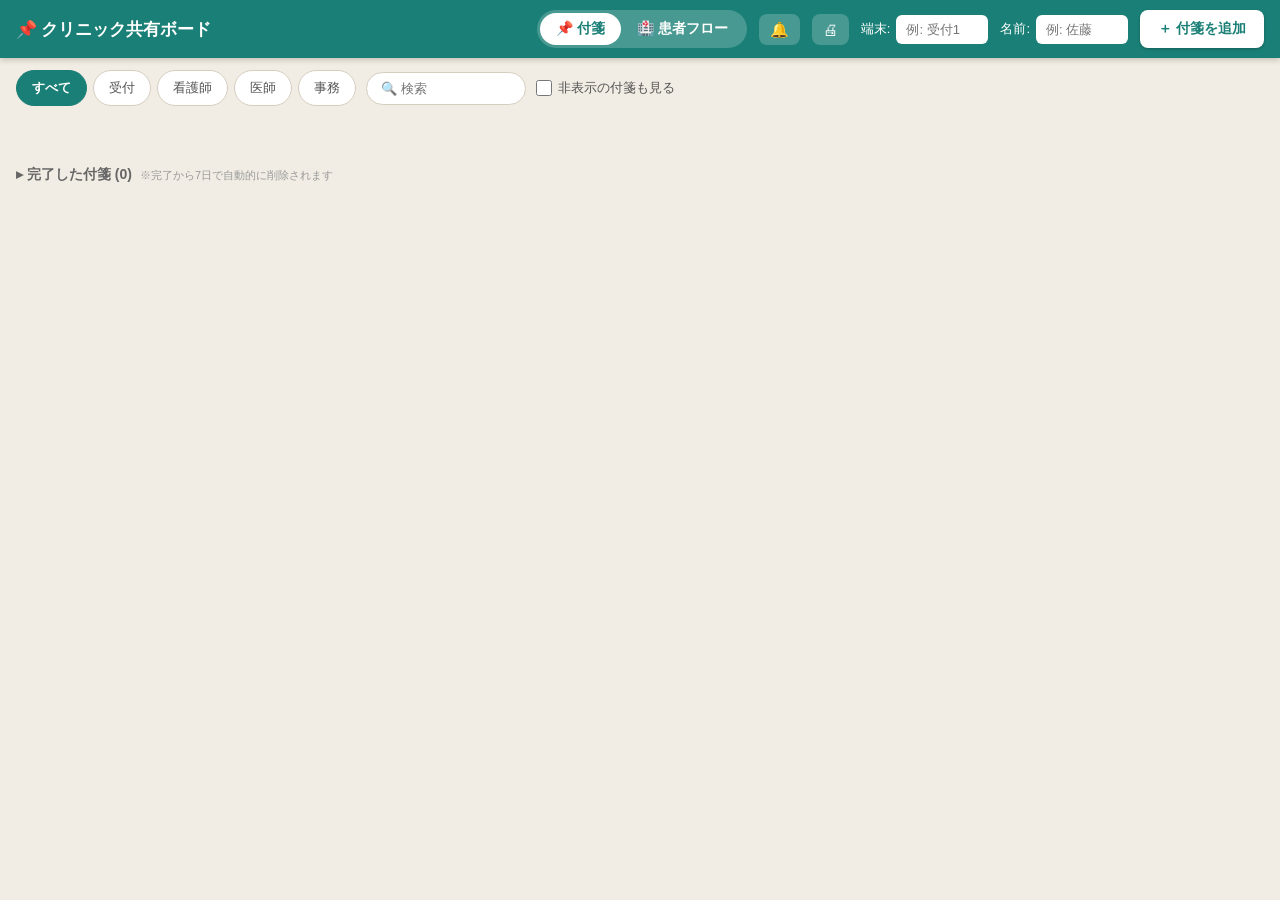
==== commit c9a82813: "患者フローボード・クイックテンプレート・通知音ON/OFF・印刷を追加 クリニックの動線改善のため、付箋（連絡）に加えて患者フローを見える化。  【患者フローボード】 - 受付番号で「受付→待合→診察" ====
--- a/public/index.html
+++ b/public/index.html
@@ -3,7 +3,7 @@
 <head>
 <meta charset="UTF-8">
 <meta name="viewport" content="width=device-width, initial-scale=1.0">
-<title>クリニック共有付箋ボード</title>
+<title>クリニック共有ボード</title>
 <link rel="icon" href="data:image/svg+xml,<svg xmlns='http://www.w3.org/2000/svg' viewBox='0 0 100 100'><text y='.9em' font-size='90'>📌</text></svg>">
 <style>
   :root {
@@ -18,6 +18,13 @@
     --c-info-bg: #d9e8ff;
     --c-normal: #b8a534;
     --c-normal-bg: #fff6b8;
+    /* 患者フローの各段階の色 */
+    --s-reception: #607d8b;
+    --s-waiting: #1e6fd9;
+    --s-consulting: #2e9e5b;
+    --s-treatment: #6a4fb3;
+    --s-checkout: #ef8f00;
+    --s-done: #9e9e9e;
   }
   * { margin: 0; padding: 0; box-sizing: border-box; }
   body {
@@ -41,7 +48,7 @@
     z-index: 50;
     box-shadow: 0 2px 6px rgba(0,0,0,.2);
   }
-  header h1 { font-size: 18px; font-weight: 700; white-space: nowrap; }
+  header h1 { font-size: 17px; font-weight: 700; white-space: nowrap; }
   header h1 .pin { margin-right: 4px; }
   .head-badge {
     color: #fff;
@@ -55,9 +62,23 @@
   #dueBadge { background: var(--c-caution); }
   @keyframes pulse { 0%,100% { opacity: 1; } 50% { opacity: .55; } }
   .spacer { flex: 1; }
+
+  /* ビュー切替（付箋 / 患者） */
+  .view-switch { display: flex; background: rgba(255,255,255,.2); border-radius: 999px; padding: 3px; }
+  .view-switch button {
+    border: none; background: none; color: #fff; font-size: 14px; font-weight: 700;
+    padding: 7px 16px; border-radius: 999px; cursor: pointer; white-space: nowrap;
+  }
+  .view-switch button.active { background: #fff; color: var(--header-bg); }
+
+  .tool-btn {
+    background: rgba(255,255,255,.2); color: #fff; border: none; border-radius: 8px;
+    padding: 8px 11px; font-size: 15px; cursor: pointer; line-height: 1;
+  }
+  .tool-btn:hover { background: rgba(255,255,255,.35); }
   .name-box { display: flex; align-items: center; gap: 6px; font-size: 13px; }
   .name-box input {
-    border: none; border-radius: 6px; padding: 7px 10px; font-size: 13px; width: 100px;
+    border: none; border-radius: 6px; padding: 7px 10px; font-size: 13px; width: 92px;
   }
   .add-btn {
     background: #fff;
@@ -103,7 +124,7 @@
     border-radius: 999px;
     padding: 8px 14px;
     font-size: 13px;
-    width: 170px;
+    width: 160px;
     background: #fff;
   }
   .toggle-hidden {
@@ -111,6 +132,24 @@
     font-size: 13px; color: #555; cursor: pointer; user-select: none;
   }
   .toggle-hidden input { width: 16px; height: 16px; }
+
+  /* クイックテンプレート */
+  .templates-bar {
+    display: flex; align-items: center; gap: 8px; flex-wrap: wrap;
+    padding: 10px 16px 0; max-width: 1400px; margin: 0 auto;
+  }
+  .tpl-label { font-size: 12px; color: #888; font-weight: 700; }
+  .tpl-chip {
+    background: #fff; border: 1px solid #cfe0dd; color: var(--header-bg);
+    border-radius: 999px; padding: 8px 14px; font-size: 13px; font-weight: 700; cursor: pointer;
+    display: inline-flex; align-items: center; gap: 5px;
+  }
+  .tpl-chip:hover { background: #eef4f3; }
+  .tpl-chip .cat-dot { width: 9px; height: 9px; border-radius: 50%; display: inline-block; }
+  .tpl-manage {
+    background: none; border: 1px dashed #bbb; color: #888;
+    border-radius: 999px; padding: 8px 12px; font-size: 12px; cursor: pointer;
+  }
 
   /* ===== ボード ===== */
   .board {
@@ -142,7 +181,6 @@
     word-break: break-word;
   }
   .note::before {
-    /* テープ風の飾り */
     content: '';
     position: absolute;
     top: -8px;
@@ -155,12 +193,7 @@
   }
   .note.is-pinned::before {
     content: '📌';
-    background: none;
-    box-shadow: none;
-    font-size: 20px;
-    top: -12px;
-    width: auto;
-    height: auto;
+    background: none; box-shadow: none; font-size: 20px; top: -12px; width: auto; height: auto;
   }
   .note.cat-normal  { background: var(--c-normal-bg); }
   .note.cat-info    { background: var(--c-info-bg); }
@@ -189,25 +222,12 @@
   .badge.due-today { background: var(--c-caution); }
   .badge.due-over { background: var(--c-urgent); animation: pulse 1.2s infinite; }
 
-  .note-text {
-    font-size: 14px;
-    line-height: 1.6;
-    white-space: pre-wrap;
-    flex: 1;
-  }
-  .note-acks {
-    font-size: 11px;
-    color: #2e7d32;
-    line-height: 1.5;
-  }
+  .note-text { font-size: 14px; line-height: 1.6; white-space: pre-wrap; flex: 1; }
+  .note-acks { font-size: 11px; color: #2e7d32; line-height: 1.5; }
   .note-acks.none { color: #999; }
   .note-foot {
-    display: flex;
-    align-items: center;
-    justify-content: space-between;
-    gap: 6px;
-    border-top: 1px dashed rgba(0,0,0,.15);
-    padding-top: 6px;
+    display: flex; align-items: center; justify-content: space-between; gap: 6px;
+    border-top: 1px dashed rgba(0,0,0,.15); padding-top: 6px;
   }
   .note-meta { font-size: 11px; color: #777; }
   .note-actions { display: flex; gap: 2px; }
@@ -219,37 +239,89 @@
   .icon-btn.active-pin { background: rgba(0,0,0,.12); border-radius: 6px; }
 
   /* ===== 完了セクション ===== */
-  .done-section {
-    max-width: 1400px;
-    margin: 8px auto 40px;
-    padding: 0 16px;
-  }
+  .done-section { max-width: 1400px; margin: 8px auto 40px; padding: 0 16px; }
   .done-toggle {
     background: none; border: none; cursor: pointer;
     font-size: 14px; color: #666; padding: 10px 0; font-weight: 600;
   }
   .done-hint { font-size: 11px; color: #999; margin-left: 8px; font-weight: 400; }
 
+  /* ===== 患者フローボード ===== */
+  .patient-toolbar {
+    display: flex; align-items: center; gap: 8px; flex-wrap: wrap;
+    padding: 14px 16px 0; max-width: 1500px; margin: 0 auto;
+  }
+  .patient-toolbar input {
+    border: 1px solid #d5cebf; border-radius: 8px; padding: 9px 12px; font-size: 15px; background: #fff;
+  }
+  #patNumber { width: 110px; font-weight: 700; }
+  #patMemo { width: 200px; }
+  .patient-toolbar .add-btn { padding: 10px 18px; }
+  .pat-clear {
+    background: #fff; border: 1px solid #d5cebf; color: #777;
+    border-radius: 8px; padding: 9px 12px; font-size: 12px; cursor: pointer;
+  }
+  .flow-hint { font-size: 12px; color: #999; padding: 6px 16px 0; max-width: 1500px; margin: 0 auto; }
+
+  .flow-board {
+    display: flex; gap: 12px; overflow-x: auto; align-items: flex-start;
+    padding: 12px 16px 30px; max-width: 1500px; margin: 0 auto;
+  }
+  .flow-col {
+    flex: 1 0 190px; min-width: 190px; background: #fbf8f2; border-radius: 10px;
+    box-shadow: inset 0 0 0 1px rgba(0,0,0,.05); display: flex; flex-direction: column;
+  }
+  .flow-col-head {
+    color: #fff; font-weight: 700; font-size: 14px; padding: 10px 12px;
+    border-radius: 10px 10px 0 0; display: flex; justify-content: space-between; align-items: center;
+  }
+  .flow-col-head .cnt { background: rgba(255,255,255,.3); border-radius: 999px; padding: 1px 9px; font-size: 12px; }
+  .flow-col.s-reception .flow-col-head { background: var(--s-reception); }
+  .flow-col.s-waiting .flow-col-head { background: var(--s-waiting); }
+  .flow-col.s-consulting .flow-col-head { background: var(--s-consulting); }
+  .flow-col.s-treatment .flow-col-head { background: var(--s-treatment); }
+  .flow-col.s-checkout .flow-col-head { background: var(--s-checkout); }
+  .flow-col.s-done .flow-col-head { background: var(--s-done); }
+  .flow-col-body { padding: 10px; display: flex; flex-direction: column; gap: 10px; min-height: 40px; }
+  .flow-empty { color: #bbb; font-size: 12px; text-align: center; padding: 8px 0; }
+
+  .pat-card {
+    background: #fff; border-radius: 8px; box-shadow: 0 1px 4px rgba(0,0,0,.12);
+    padding: 10px; border-left: 5px solid #ccc;
+  }
+  .flow-col.s-reception .pat-card { border-left-color: var(--s-reception); }
+  .flow-col.s-waiting .pat-card { border-left-color: var(--s-waiting); }
+  .flow-col.s-consulting .pat-card { border-left-color: var(--s-consulting); }
+  .flow-col.s-treatment .pat-card { border-left-color: var(--s-treatment); }
+  .flow-col.s-checkout .pat-card { border-left-color: var(--s-checkout); }
+  .flow-col.s-done .pat-card { border-left-color: var(--s-done); opacity: .8; }
+  .pat-top { display: flex; align-items: baseline; gap: 6px; }
+  .pat-number { font-size: 22px; font-weight: 800; color: #333; line-height: 1.1; }
+  .pat-number .ban { font-size: 13px; font-weight: 700; color: #999; margin-left: 1px; }
+  .pat-memo { font-size: 13px; color: #555; margin-top: 3px; word-break: break-word; }
+  .pat-elapsed { font-size: 11px; color: #888; margin-top: 4px; }
+  .pat-elapsed.warn { color: var(--c-caution); font-weight: 700; }
+  .pat-elapsed.over { color: var(--c-urgent); font-weight: 700; }
+  .pat-actions { display: flex; align-items: center; gap: 5px; margin-top: 8px; }
+  .pat-next {
+    flex: 1; background: var(--header-bg); color: #fff; border: none; border-radius: 7px;
+    padding: 9px; font-size: 13px; font-weight: 700; cursor: pointer;
+  }
+  .pat-next:hover { background: #14655e; }
+  .pat-back, .pat-del {
+    background: #eee; border: none; border-radius: 7px; padding: 9px 10px; font-size: 13px; cursor: pointer; color: #666;
+  }
+  .pat-back:hover, .pat-del:hover { background: #ddd; }
+
   /* ===== モーダル ===== */
   .modal-overlay {
-    position: fixed; inset: 0;
-    background: rgba(0,0,0,.45);
-    display: none;
-    align-items: center;
-    justify-content: center;
-    z-index: 100;
-    padding: 16px;
+    position: fixed; inset: 0; background: rgba(0,0,0,.45);
+    display: none; align-items: center; justify-content: center; z-index: 100; padding: 16px;
   }
   .modal-overlay.open { display: flex; }
   .modal {
-    background: #fff;
-    border-radius: 12px;
-    width: 100%;
-    max-width: 460px;
-    max-height: 92vh;
-    overflow-y: auto;
-    padding: 20px;
-    box-shadow: 0 10px 40px rgba(0,0,0,.3);
+    background: #fff; border-radius: 12px; width: 100%; max-width: 460px;
+    max-height: 92vh; overflow-y: auto; padding: 20px; box-shadow: 0 10px 40px rgba(0,0,0,.3);
   }
   .modal h2 { font-size: 16px; margin-bottom: 14px; color: #333; }
   .field { margin-bottom: 14px; }
@@ -259,9 +331,11 @@
     border: 1px solid #ccc; border-radius: 8px; padding: 10px; font-size: 16px;
     font-family: inherit; line-height: 1.6;
   }
+  .field input.text-input {
+    width: 100%; border: 1px solid #ccc; border-radius: 8px; padding: 10px; font-size: 16px; font-family: inherit;
+  }
   .field select {
-    border: 1px solid #ccc; border-radius: 8px; padding: 10px; font-size: 15px; width: 100%;
-    background: #fff;
+    border: 1px solid #ccc; border-radius: 8px; padding: 10px; font-size: 15px; width: 100%; background: #fff;
   }
   .cat-options { display: flex; gap: 6px; flex-wrap: wrap; }
   .cat-option { position: relative; }
@@ -289,72 +363,60 @@
   .field-note { font-size: 12px; color: #888; margin-top: 4px; padding-left: 26px; }
   .popup-target-row { margin-top: 8px; padding-left: 26px; }
   .modal-actions { display: flex; justify-content: flex-end; gap: 10px; margin-top: 18px; }
-  .btn {
-    border: none; border-radius: 8px; padding: 11px 22px; font-size: 14px; cursor: pointer; font-weight: 700;
-  }
+  .btn { border: none; border-radius: 8px; padding: 11px 22px; font-size: 14px; cursor: pointer; font-weight: 700; }
   .btn.primary { background: var(--header-bg); color: #fff; }
   .btn.primary:hover { background: #14655e; }
   .btn.ghost { background: #eee; color: #555; }
   .btn.ghost:hover { background: #ddd; }
 
+  /* テンプレート管理 */
+  .tpl-list { display: flex; flex-direction: column; gap: 8px; margin-bottom: 14px; }
+  .tpl-item {
+    display: flex; align-items: center; gap: 8px; border: 1px solid #eee;
+    border-radius: 8px; padding: 8px 10px;
+  }
+  .tpl-item .tpl-item-label { font-weight: 700; font-size: 13px; }
+  .tpl-item .tpl-item-text { font-size: 12px; color: #888; flex: 1; word-break: break-word; }
+  .tpl-item button { background: none; border: none; color: #c00; font-size: 16px; cursor: pointer; }
+
   /* ===== ポップアップ通知 ===== */
   .popup-overlay {
-    position: fixed; inset: 0;
-    background: rgba(0,0,0,.6);
-    display: none;
-    align-items: center;
-    justify-content: center;
-    z-index: 200;
-    padding: 16px;
+    position: fixed; inset: 0; background: rgba(0,0,0,.6);
+    display: none; align-items: center; justify-content: center; z-index: 200; padding: 16px;
   }
   .popup-overlay.open { display: flex; }
   .popup-card {
-    background: #fff;
-    border-radius: 14px;
-    width: 100%;
-    max-width: 540px;
-    overflow: hidden;
-    box-shadow: 0 14px 50px rgba(0,0,0,.4);
-    animation: popIn .25s ease-out;
-  }
-  @keyframes popIn {
-    0% { transform: scale(.85); opacity: 0; }
-    100% { transform: scale(1); opacity: 1; }
-  }
-  .popup-head {
-    color: #fff;
-    font-size: 17px;
-    font-weight: 700;
-    padding: 14px 20px;
-    display: flex;
-    align-items: center;
-    gap: 8px;
-  }
+    background: #fff; border-radius: 14px; width: 100%; max-width: 540px;
+    overflow: hidden; box-shadow: 0 14px 50px rgba(0,0,0,.4); animation: popIn .25s ease-out;
+  }
+  @keyframes popIn { 0% { transform: scale(.85); opacity: 0; } 100% { transform: scale(1); opacity: 1; } }
+  .popup-head { color: #fff; font-size: 17px; font-weight: 700; padding: 14px 20px; display: flex; align-items: center; gap: 8px; }
   .popup-head.cat-normal  { background: var(--c-normal); }
   .popup-head.cat-info    { background: var(--c-info); }
   .popup-head.cat-caution { background: var(--c-caution); }
   .popup-head.cat-urgent  { background: var(--c-urgent); animation: pulse 1.2s infinite; }
   .popup-body { padding: 20px; }
-  .popup-text {
-    font-size: 19px;
-    line-height: 1.7;
-    white-space: pre-wrap;
-    word-break: break-word;
-    margin-bottom: 14px;
-  }
+  .popup-text { font-size: 19px; line-height: 1.7; white-space: pre-wrap; word-break: break-word; margin-bottom: 14px; }
   .popup-meta { font-size: 13px; color: #888; margin-bottom: 18px; }
   .popup-actions { display: flex; justify-content: center; gap: 10px; }
   .popup-actions .btn { font-size: 16px; padding: 14px 40px; }
-  .popup-count {
-    text-align: center; font-size: 12px; color: #999; margin-top: 10px;
-  }
-
-  /* ===== タブレット・スマホ向け調整 ===== */
+  .popup-count { text-align: center; font-size: 12px; color: #999; margin-top: 10px; }
+
+  /* トースト */
+  .toast {
+    position: fixed; bottom: 24px; left: 50%; transform: translateX(-50%) translateY(20px);
+    background: #333; color: #fff; padding: 12px 22px; border-radius: 999px; font-size: 14px;
+    z-index: 300; opacity: 0; transition: opacity .2s, transform .2s; pointer-events: none;
+  }
+  .toast.show { opacity: 1; transform: translateX(-50%) translateY(0); }
+
+  /* ===== タブレット・スマホ ===== */
   @media (pointer: coarse) {
     .icon-btn { font-size: 19px; padding: 8px 10px; }
     .tab { padding: 10px 18px; font-size: 14px; }
     .add-btn { padding: 12px 20px; font-size: 15px; }
     .toggle-hidden input { width: 20px; height: 20px; }
+    .tpl-chip { padding: 10px 16px; font-size: 14px; }
   }
   @media (max-width: 900px) {
     .board { grid-template-columns: repeat(auto-fill, minmax(210px, 1fr)); gap: 12px; padding: 12px; }
@@ -362,20 +424,39 @@
   @media (max-width: 520px) {
     .board { grid-template-columns: 1fr; }
     header h1 { font-size: 15px; }
-    .name-box input { width: 80px; }
-  }
+    .name-box input { width: 76px; }
+  }
+
+  /* ===== 印刷（朝礼・申し送り用） ===== */
+  @media print {
+    header, .toolbar, .templates-bar, .patient-toolbar, .flow-hint,
+    .done-section, .note-actions, .no-print { display: none !important; }
+    body { background: #fff; }
+    .board { display: block; padding: 0; }
+    .note { break-inside: avoid; page-break-inside: avoid; border: 1px solid #ccc !important;
+      box-shadow: none; margin-bottom: 8px; animation: none !important; }
+    .note::before { display: none; }
+    .print-title { display: block !important; font-size: 18px; font-weight: 700; margin: 0 0 12px; }
+  }
+  .print-title { display: none; }
 </style>
 </head>
 <body>
 
 <header>
-  <h1><span class="pin">📌</span>クリニック共有付箋ボード</h1>
+  <h1><span class="pin">📌</span>クリニック共有ボード</h1>
   <span class="head-badge" id="urgentBadge"></span>
   <span class="head-badge" id="dueBadge"></span>
   <span class="spacer"></span>
+  <div class="view-switch">
+    <button id="viewNotesBtn" class="active">📌 付箋</button>
+    <button id="viewPatientsBtn">🏥 患者フロー</button>
+  </div>
+  <button class="tool-btn" id="soundBtn" title="通知音のON/OFF">🔔</button>
+  <button class="tool-btn no-print" id="printBtn" title="今の付箋を印刷（朝礼・申し送り用）">🖨</button>
   <div class="name-box">
-    <span>端末名:</span>
-    <input type="text" id="deviceName" placeholder="例: 受付1" maxlength="20" title="この端末（PC・タブレット）の名前。ポップアップの宛先指定や確認履歴に使われます">
+    <span>端末:</span>
+    <input type="text" id="deviceName" placeholder="例: 受付1" maxlength="20" title="この端末の名前。ポップアップの宛先指定や確認履歴に使われます">
   </div>
   <div class="name-box">
     <span>名前:</span>
@@ -384,19 +465,39 @@
   <button class="add-btn" id="addBtn">＋ 付箋を追加</button>
 </header>
 
-<div class="toolbar">
-  <div class="tabs" id="assigneeTabs"></div>
-  <div class="search-box"><input type="text" id="searchInput" placeholder="🔍 検索"></div>
-  <label class="toggle-hidden">
-    <input type="checkbox" id="showHidden"> 非表示の付箋も見る
-  </label>
+<!-- ===== 付箋ビュー ===== -->
+<div id="notesView">
+  <div class="toolbar">
+    <div class="tabs" id="assigneeTabs"></div>
+    <div class="search-box"><input type="text" id="searchInput" placeholder="🔍 検索"></div>
+    <label class="toggle-hidden">
+      <input type="checkbox" id="showHidden"> 非表示の付箋も見る
+    </label>
+  </div>
+
+  <div class="templates-bar" id="templatesBar"></div>
+
+  <div class="print-title" id="printTitle"></div>
+  <main class="board" id="board"></main>
+
+  <div class="done-section">
+    <button class="done-toggle" id="doneToggle">▸ 完了した付箋 (0)</button><span class="done-hint">※完了から7日で自動的に削除されます</span>
+    <div class="board" id="doneBoard" style="display:none; padding: 8px 0 0;"></div>
+  </div>
 </div>
 
-<main class="board" id="board"></main>
-
-<div class="done-section">
-  <button class="done-toggle" id="doneToggle">▸ 完了した付箋 (0)</button><span class="done-hint">※完了から7日で自動的に削除されます</span>
-  <div class="board" id="doneBoard" style="display:none; padding: 8px 0 0;"></div>
+<!-- ===== 患者フロービュー ===== -->
+<div id="patientsView" style="display:none;">
+  <div class="patient-toolbar">
+    <input type="text" id="patNumber" placeholder="受付番号" maxlength="12" inputmode="numeric">
+    <input type="text" id="patMemo" placeholder="メモ（任意・例: 予防接種）" maxlength="60">
+    <button class="add-btn" id="patAddBtn">＋ 受付</button>
+    <span class="spacer"></span>
+    <button class="pat-clear" id="patClearDone">完了の方を消す</button>
+    <button class="pat-clear" id="patClearAll">全員消す</button>
+  </div>
+  <div class="flow-hint">「次へ ▶」で患者さんを次の段階へ進めます。全端末にリアルタイムで反映されます。氏名など個人情報は入力しないでください（受付番号＋簡単なメモのみ）。</div>
+  <div class="flow-board" id="flowBoard"></div>
 </div>
 
 <!-- 追加・編集モーダル -->
@@ -461,6 +562,46 @@
   </div>
 </div>
 
+<!-- テンプレート管理モーダル -->
+<div class="modal-overlay" id="tplModalOverlay">
+  <div class="modal">
+    <h2>クイックテンプレートの編集</h2>
+    <div class="tpl-list" id="tplList"></div>
+    <h2 style="font-size:14px;">新しいテンプレートを追加</h2>
+    <div class="field">
+      <label class="field-label">ボタン名（短く）</label>
+      <input type="text" class="text-input" id="tplLabel" placeholder="例: 点滴準備" maxlength="30">
+    </div>
+    <div class="field">
+      <label class="field-label">付箋の内容</label>
+      <input type="text" class="text-input" id="tplText" placeholder="例: 点滴の準備をお願いします" maxlength="500">
+    </div>
+    <div class="field">
+      <label class="field-label">種類</label>
+      <select id="tplCategory">
+        <option value="normal">通常</option>
+        <option value="info" selected>連絡</option>
+        <option value="caution">⚠ 要注意</option>
+        <option value="urgent">🚨 緊急</option>
+      </select>
+    </div>
+    <div class="field">
+      <label class="field-label">宛先</label>
+      <select id="tplAssignee">
+        <option value="all">全員</option>
+        <option value="reception">受付</option>
+        <option value="nurse">看護師</option>
+        <option value="doctor">医師</option>
+        <option value="office">事務</option>
+      </select>
+    </div>
+    <div class="modal-actions">
+      <button class="btn ghost" id="tplCloseBtn">閉じる</button>
+      <button class="btn primary" id="tplAddBtn">追加</button>
+    </div>
+  </div>
+</div>
+
 <!-- ポップアップ通知 -->
 <div class="popup-overlay" id="popupOverlay">
   <div class="popup-card">
@@ -476,53 +617,99 @@
   </div>
 </div>
 
+<div class="toast" id="toast"></div>
+
 <script>
 (function () {
   'use strict';
 
   var ASSIGNEE_LABELS = { all: '全員', reception: '受付', nurse: '看護師', doctor: '医師', office: '事務' };
   var CATEGORY_LABELS = { normal: '通常', info: '連絡', caution: '⚠ 要注意', urgent: '🚨 緊急' };
+  var CATEGORY_COLORS = { normal: '#b8a534', info: '#1e6fd9', caution: '#ef8f00', urgent: '#e53935' };
   var CATEGORY_ORDER = { urgent: 0, caution: 1, info: 2, normal: 3 };
 
+  var PATIENT_STATUSES = ['reception', 'waiting', 'consulting', 'treatment', 'checkout', 'done'];
+  var STATUS_LABELS = {
+    reception: '受付', waiting: '待合', consulting: '診察中',
+    treatment: '処置', checkout: '会計', done: '完了',
+  };
+  var NEXT_LABELS = {
+    reception: '待合へ ▶', waiting: '診察へ ▶', consulting: '処置へ ▶',
+    treatment: '会計へ ▶', checkout: '完了 ✓',
+  };
+
   var state = {
-    notes: [],
-    devices: [],
-    filter: 'all',
-    search: '',
-    showHidden: false,
-    showDone: false,
-    editingId: null,
-    lastJson: '',
-    currentPopup: null,
+    notes: [], devices: [], patients: [], templates: [],
+    view: 'notes',
+    filter: 'all', search: '', showHidden: false, showDone: false,
+    editingId: null, currentPopup: null,
+    soundOn: localStorage.getItem('fusen_sound') !== 'off',
+    lastNotesSig: '', lastPatientsSig: '', lastTemplatesSig: '',
   };
 
   var $ = function (id) { return document.getElementById(id); };
   var board = $('board');
   var doneBoard = $('doneBoard');
-
-  // ---- 名前・端末名の保存 ----
+  var flowBoard = $('flowBoard');
+
+  // ---- トースト ----
+  var toastTimer = null;
+  function toast(msg) {
+    var t = $('toast');
+    t.textContent = msg;
+    t.classList.add('show');
+    clearTimeout(toastTimer);
+    toastTimer = setTimeout(function () { t.classList.remove('show'); }, 2000);
+  }
+
+  // ---- 名前・端末名・音設定 ----
   $('myName').value = localStorage.getItem('fusen_name') || '';
-  $('myName').addEventListener('change', function () {
-    localStorage.setItem('fusen_name', this.value.trim());
-  });
+  $('myName').addEventListener('change', function () { localStorage.setItem('fusen_name', this.value.trim()); });
   $('deviceName').value = localStorage.getItem('fusen_device') || '';
   $('deviceName').addEventListener('change', function () {
     localStorage.setItem('fusen_device', this.value.trim());
-    fetchNotes();
+    fetchState();
   });
-
-  // ---- 確認済みポップアップの記録（この端末内のみ）----
+  function renderSoundBtn() { $('soundBtn').textContent = state.soundOn ? '🔔' : '🔕'; }
+  $('soundBtn').addEventListener('click', function () {
+    state.soundOn = !state.soundOn;
+    localStorage.setItem('fusen_sound', state.soundOn ? 'on' : 'off');
+    renderSoundBtn();
+    toast(state.soundOn ? '通知音: ON' : '通知音: OFF（この端末のみ）');
+  });
+  renderSoundBtn();
+
+  $('printBtn').addEventListener('click', function () {
+    var now = new Date();
+    $('printTitle').textContent = 'クリニック共有付箋ボード（' +
+      (now.getMonth() + 1) + '/' + now.getDate() + ' ' +
+      now.getHours() + ':' + ('0' + now.getMinutes()).slice(-2) + ' 時点）';
+    window.print();
+  });
+
+  // ---- 確認済みポップアップ記録（この端末内のみ）----
   var acked = {};
   try { acked = JSON.parse(localStorage.getItem('fusen_acked') || '{}') || {}; } catch (e) { acked = {}; }
   function saveAcked() { localStorage.setItem('fusen_acked', JSON.stringify(acked)); }
 
+  // ---- ビュー切替 ----
+  function setView(v) {
+    state.view = v;
+    $('notesView').style.display = v === 'notes' ? 'block' : 'none';
+    $('patientsView').style.display = v === 'patients' ? 'block' : 'none';
+    $('viewNotesBtn').classList.toggle('active', v === 'notes');
+    $('viewPatientsBtn').classList.toggle('active', v === 'patients');
+    $('addBtn').style.display = v === 'notes' ? 'inline-block' : 'none';
+    $('printBtn').style.display = v === 'notes' ? 'inline-block' : 'none';
+    if (v === 'notes') renderNotes(); else renderPatients();
+  }
+  $('viewNotesBtn').addEventListener('click', function () { setView('notes'); });
+  $('viewPatientsBtn').addEventListener('click', function () { setView('patients'); });
+
   // ---- 宛先タブ ----
   var tabDefs = [
-    { key: 'all', label: 'すべて' },
-    { key: 'reception', label: '受付' },
-    { key: 'nurse', label: '看護師' },
-    { key: 'doctor', label: '医師' },
-    { key: 'office', label: '事務' },
+    { key: 'all', label: 'すべて' }, { key: 'reception', label: '受付' },
+    { key: 'nurse', label: '看護師' }, { key: 'doctor', label: '医師' }, { key: 'office', label: '事務' },
   ];
   var tabsEl = $('assigneeTabs');
   tabDefs.forEach(function (t) {
@@ -533,64 +720,50 @@
       state.filter = t.key;
       Array.prototype.forEach.call(tabsEl.children, function (c) { c.classList.remove('active'); });
       b.classList.add('active');
-      render();
+      renderNotes();
     });
     tabsEl.appendChild(b);
   });
 
-  $('searchInput').addEventListener('input', function () {
-    state.search = this.value.trim();
-    render();
-  });
-  $('showHidden').addEventListener('change', function () {
-    state.showHidden = this.checked;
-    render();
-  });
+  $('searchInput').addEventListener('input', function () { state.search = this.value.trim(); renderNotes(); });
+  $('showHidden').addEventListener('change', function () { state.showHidden = this.checked; renderNotes(); });
   $('doneToggle').addEventListener('click', function () {
     state.showDone = !state.showDone;
     doneBoard.style.display = state.showDone ? 'grid' : 'none';
     renderDoneToggleLabel();
   });
 
-  // ---- 時刻表示 ----
+  // ---- 時刻 ----
+  function minutesSince(iso) { return Math.floor((Date.now() - new Date(iso).getTime()) / 60000); }
   function timeAgo(iso) {
     var diff = (Date.now() - new Date(iso).getTime()) / 1000;
     if (diff < 60) return 'たった今';
     if (diff < 3600) return Math.floor(diff / 60) + '分前';
     if (diff < 86400) return Math.floor(diff / 3600) + '時間前';
     var d = new Date(iso);
-    return (d.getMonth() + 1) + '/' + d.getDate() + ' ' +
-      d.getHours() + ':' + ('0' + d.getMinutes()).slice(-2);
-  }
-
+    return (d.getMonth() + 1) + '/' + d.getDate() + ' ' + d.getHours() + ':' + ('0' + d.getMinutes()).slice(-2);
+  }
   function formatDue(iso) {
     var d = new Date(iso);
-    return (d.getMonth() + 1) + '/' + d.getDate() + ' ' +
-      d.getHours() + ':' + ('0' + d.getMinutes()).slice(-2);
-  }
-
-  // 期限の状態: 'over'(期限切れ) / 'today'(今日中) / 'ok'
+    return (d.getMonth() + 1) + '/' + d.getDate() + ' ' + d.getHours() + ':' + ('0' + d.getMinutes()).slice(-2);
+  }
   function dueStatus(iso) {
-    var due = new Date(iso);
-    var now = new Date();
+    var due = new Date(iso), now = new Date();
     if (due.getTime() < now.getTime()) return 'over';
     var endOfToday = new Date(now.getFullYear(), now.getMonth(), now.getDate(), 23, 59, 59);
     if (due.getTime() <= endOfToday.getTime()) return 'today';
     return 'ok';
   }
 
-  // ---- フィルタ ----
+  // ============ 付箋ボード ============
   function matchesFilter(n) {
     if (state.filter !== 'all' && n.assignee !== 'all' && n.assignee !== state.filter) return false;
     if (!state.showHidden && n.visible === false) return false;
     if (state.search && n.text.toLowerCase().indexOf(state.search.toLowerCase()) === -1) return false;
     return true;
   }
-
-  // 並び順: ピン留め → 種類(緊急が先) → 期限が近い順 → 更新が新しい順
   function sortNotes(a, b) {
-    var pa = a.pinned ? 0 : 1;
-    var pb = b.pinned ? 0 : 1;
+    var pa = a.pinned ? 0 : 1, pb = b.pinned ? 0 : 1;
     if (pa !== pb) return pa - pb;
     var ca = CATEGORY_ORDER[a.category] !== undefined ? CATEGORY_ORDER[a.category] : 9;
     var cb = CATEGORY_ORDER[b.category] !== undefined ? CATEGORY_ORDER[b.category] : 9;
@@ -601,43 +774,34 @@
     return new Date(b.updatedAt) - new Date(a.updatedAt);
   }
 
-  // ---- カード生成 ----
   function buildCard(n) {
     var card = document.createElement('div');
     card.className = 'note cat-' + n.category +
-      (n.visible === false ? ' is-hidden' : '') +
-      (n.done ? ' is-done' : '') +
-      (n.pinned ? ' is-pinned' : '');
+      (n.visible === false ? ' is-hidden' : '') + (n.done ? ' is-done' : '') + (n.pinned ? ' is-pinned' : '');
 
     var head = document.createElement('div');
     head.className = 'note-head';
-
     var catBadge = document.createElement('span');
     catBadge.className = 'badge cat-' + n.category;
     catBadge.textContent = CATEGORY_LABELS[n.category] || n.category;
     head.appendChild(catBadge);
-
     var asBadge = document.createElement('span');
     asBadge.className = 'badge assignee';
     asBadge.textContent = '宛先: ' + (ASSIGNEE_LABELS[n.assignee] || n.assignee);
     head.appendChild(asBadge);
-
     if (n.dueAt) {
       var st = dueStatus(n.dueAt);
       var dueBadge = document.createElement('span');
       dueBadge.className = 'badge due-' + st;
-      dueBadge.textContent =
-        (st === 'over' ? '⏰ 期限切れ ' : st === 'today' ? '⏰ 本日 ' : '📅 期限 ') + formatDue(n.dueAt);
+      dueBadge.textContent = (st === 'over' ? '⏰ 期限切れ ' : st === 'today' ? '⏰ 本日 ' : '📅 期限 ') + formatDue(n.dueAt);
       head.appendChild(dueBadge);
     }
-
     if (n.popup) {
       var popBadge = document.createElement('span');
       popBadge.className = 'badge popup-mark';
       popBadge.textContent = '🔔 ' + (n.popupTarget === 'all' ? '全端末' : n.popupTarget);
       head.appendChild(popBadge);
     }
-
     if (n.visible === false) {
       var hidBadge = document.createElement('span');
       hidBadge.className = 'badge hidden-mark';
@@ -651,7 +815,6 @@
     text.textContent = n.text;
     card.appendChild(text);
 
-    // ポップアップ通知の確認履歴（今回の通知分のみ表示）
     if (n.popup && n.popupAt) {
       var acks = (n.acks || []).filter(function (a) { return a.popupAt === n.popupAt; });
       var ackLine = document.createElement('div');
@@ -660,9 +823,6 @@
         ackLine.textContent = '✔ 確認済み: ' + acks.map(function (a) {
           return a.device + (a.name ? '(' + a.name + ')' : '');
         }).join('・');
-        ackLine.title = acks.map(function (a) {
-          return a.device + (a.name ? '(' + a.name + ')' : '') + ' — ' + timeAgo(a.at);
-        }).join('\n');
       } else {
         ackLine.className = 'note-acks none';
         ackLine.textContent = '✔ 確認: まだありません';
@@ -672,57 +832,55 @@
 
     var foot = document.createElement('div');
     foot.className = 'note-foot';
-
     var meta = document.createElement('span');
     meta.className = 'note-meta';
     meta.textContent = (n.author ? n.author + ' ・ ' : '') + timeAgo(n.updatedAt);
     foot.appendChild(meta);
-
     var actions = document.createElement('div');
     actions.className = 'note-actions';
-
     function iconBtn(label, title, handler, extraClass) {
       var b = document.createElement('button');
       b.className = 'icon-btn' + (extraClass ? ' ' + extraClass : '');
-      b.textContent = label;
-      b.title = title;
+      b.textContent = label; b.title = title;
       b.addEventListener('click', handler);
       actions.appendChild(b);
     }
-
     if (!n.done) {
       iconBtn('✅', '完了にする', function () { updateNote(n.id, { done: true }); });
-      iconBtn('📌', n.pinned ? 'ピン留めを外す' : 'ピン留め（一番上に固定）', function () {
-        updateNote(n.id, { pinned: !n.pinned });
-      }, n.pinned ? 'active-pin' : '');
-      iconBtn(n.visible === false ? '🙈' : '👁', n.visible === false ? '表示に戻す' : '非表示にする', function () {
-        updateNote(n.id, { visible: n.visible === false });
-      });
+      iconBtn('📌', n.pinned ? 'ピン留めを外す' : 'ピン留め（一番上に固定）', function () { updateNote(n.id, { pinned: !n.pinned }); }, n.pinned ? 'active-pin' : '');
+      iconBtn(n.visible === false ? '🙈' : '👁', n.visible === false ? '表示に戻す' : '非表示にする', function () { updateNote(n.id, { visible: n.visible === false }); });
       iconBtn('✏️', '編集', function () { openModal(n); });
     } else {
       iconBtn('↩️', 'ボードに戻す', function () { updateNote(n.id, { done: false }); });
     }
     iconBtn('🗑️', '削除', function () {
-      if (confirm('この付箋を削除しますか？\n\n「' + n.text.slice(0, 40) + (n.text.length > 40 ? '…' : '') + '」')) {
-        deleteNote(n.id);
-      }
+      if (confirm('この付箋を削除しますか？\n\n「' + n.text.slice(0, 40) + (n.text.length > 40 ? '…' : '') + '」')) deleteNote(n.id);
     });
-
     foot.appendChild(actions);
     card.appendChild(foot);
     return card;
   }
 
-  // ---- 描画 ----
   function renderDoneToggleLabel() {
     var count = state.notes.filter(function (n) { return n.done; }).length;
     $('doneToggle').textContent = (state.showDone ? '▾' : '▸') + ' 完了した付箋 (' + count + ')';
   }
 
-  function render() {
+  function renderHeaderBadges() {
+    var urgentCount = state.notes.filter(function (n) { return !n.done && n.category === 'urgent' && n.visible !== false; }).length;
+    var badge = $('urgentBadge');
+    if (urgentCount > 0) { badge.style.display = 'inline-block'; badge.textContent = '🚨 緊急 ' + urgentCount + '件'; }
+    else badge.style.display = 'none';
+    var overdueCount = state.notes.filter(function (n) { return !n.done && n.visible !== false && n.dueAt && dueStatus(n.dueAt) === 'over'; }).length;
+    var dBadge = $('dueBadge');
+    if (overdueCount > 0) { dBadge.style.display = 'inline-block'; dBadge.textContent = '⏰ 期限切れ ' + overdueCount + '件'; }
+    else dBadge.style.display = 'none';
+    document.title = (urgentCount > 0 ? '🚨(' + urgentCount + ') ' : '') + 'クリニック共有ボード';
+  }
+
+  function renderNotes() {
     var active = state.notes.filter(function (n) { return !n.done && matchesFilter(n); }).sort(sortNotes);
     var done = state.notes.filter(function (n) { return n.done && matchesFilter(n); }).sort(sortNotes);
-
     board.innerHTML = '';
     if (active.length === 0) {
       var msg = document.createElement('div');
@@ -732,201 +890,316 @@
     } else {
       active.forEach(function (n) { board.appendChild(buildCard(n)); });
     }
-
     doneBoard.innerHTML = '';
     done.forEach(function (n) { doneBoard.appendChild(buildCard(n)); });
     renderDoneToggleLabel();
-
-    var urgentCount = state.notes.filter(function (n) {
-      return !n.done && n.category === 'urgent' && n.visible !== false;
-    }).length;
-    var badge = $('urgentBadge');
-    if (urgentCount > 0) {
-      badge.style.display = 'inline-block';
-      badge.textContent = '🚨 緊急 ' + urgentCount + '件';
-    } else {
-      badge.style.display = 'none';
-    }
-
-    var overdueCount = state.notes.filter(function (n) {
-      return !n.done && n.visible !== false && n.dueAt && dueStatus(n.dueAt) === 'over';
-    }).length;
-    var dBadge = $('dueBadge');
-    if (overdueCount > 0) {
-      dBadge.style.display = 'inline-block';
-      dBadge.textContent = '⏰ 期限切れ ' + overdueCount + '件';
-    } else {
-      dBadge.style.display = 'none';
-    }
-
-    document.title = (urgentCount > 0 ? '🚨(' + urgentCount + ') ' : '') + 'クリニック共有付箋ボード';
-  }
+    renderHeaderBadges();
+  }
+
+  // ---- クイックテンプレート ----
+  function renderTemplates() {
+    var bar = $('templatesBar');
+    bar.innerHTML = '';
+    var label = document.createElement('span');
+    label.className = 'tpl-label';
+    label.textContent = '⚡ よく使う付箋:';
+    bar.appendChild(label);
+    state.templates.forEach(function (t) {
+      var chip = document.createElement('button');
+      chip.className = 'tpl-chip';
+      var dot = document.createElement('span');
+      dot.className = 'cat-dot';
+      dot.style.background = CATEGORY_COLORS[t.category] || '#999';
+      chip.appendChild(dot);
+      chip.appendChild(document.createTextNode(t.label));
+      chip.addEventListener('click', function () { addFromTemplate(t); });
+      bar.appendChild(chip);
+    });
+    var manage = document.createElement('button');
+    manage.className = 'tpl-manage';
+    manage.textContent = '⚙ 編集';
+    manage.addEventListener('click', openTplModal);
+    bar.appendChild(manage);
+  }
+
+  function addFromTemplate(t) {
+    fetch('/api/notes', {
+      method: 'POST', headers: { 'Content-Type': 'application/json' },
+      body: JSON.stringify({ text: t.text, category: t.category, assignee: t.assignee, author: $('myName').value.trim() }),
+    }).then(function (r) { return r.json(); }).then(function () {
+      toast('「' + t.label + '」を追加しました');
+      fetchState();
+    }).catch(function () { toast('追加に失敗しました'); });
+  }
+
+  // ============ 患者フローボード ============
+  function renderPatients() {
+    flowBoard.innerHTML = '';
+    PATIENT_STATUSES.forEach(function (status) {
+      var col = document.createElement('div');
+      col.className = 'flow-col s-' + status;
+      var inThis = state.patients.filter(function (p) { return p.status === status; })
+        .sort(function (a, b) { return new Date(a.statusChangedAt || a.createdAt) - new Date(b.statusChangedAt || b.createdAt); });
+
+      var head = document.createElement('div');
+      head.className = 'flow-col-head';
+      var htxt = document.createElement('span');
+      htxt.textContent = STATUS_LABELS[status];
+      head.appendChild(htxt);
+      var cnt = document.createElement('span');
+      cnt.className = 'cnt';
+      cnt.textContent = inThis.length;
+      head.appendChild(cnt);
+      col.appendChild(head);
+
+      var body = document.createElement('div');
+      body.className = 'flow-col-body';
+      if (inThis.length === 0) {
+        var e = document.createElement('div');
+        e.className = 'flow-empty';
+        e.textContent = '—';
+        body.appendChild(e);
+      } else {
+        inThis.forEach(function (p) { body.appendChild(buildPatientCard(p)); });
+      }
+      col.appendChild(body);
+      flowBoard.appendChild(col);
+    });
+  }
+
+  function buildPatientCard(p) {
+    var card = document.createElement('div');
+    card.className = 'pat-card';
+
+    var top = document.createElement('div');
+    top.className = 'pat-top';
+    var num = document.createElement('span');
+    num.className = 'pat-number';
+    num.appendChild(document.createTextNode(p.number));
+    var ban = document.createElement('span');
+    ban.className = 'ban';
+    ban.textContent = '番';
+    num.appendChild(ban);
+    top.appendChild(num);
+    card.appendChild(top);
+
+    if (p.memo) {
+      var memo = document.createElement('div');
+      memo.className = 'pat-memo';
+      memo.textContent = p.memo;
+      card.appendChild(memo);
+    }
+
+    var mins = minutesSince(p.statusChangedAt || p.createdAt);
+    var el = document.createElement('div');
+    el.className = 'pat-elapsed' + (p.status !== 'done' && mins >= 40 ? ' over' : p.status !== 'done' && mins >= 20 ? ' warn' : '');
+    el.textContent = 'この状態 ' + (mins < 1 ? '1分未満' : mins + '分') + (p.status !== 'done' && mins >= 20 ? '（お待たせ中）' : '');
+    card.appendChild(el);
+
+    var actions = document.createElement('div');
+    actions.className = 'pat-actions';
+    var idx = PATIENT_STATUSES.indexOf(p.status);
+
+    if (idx > 0) {
+      var backBtn = document.createElement('button');
+      backBtn.className = 'pat-back';
+      backBtn.textContent = '◀';
+      backBtn.title = '一つ戻す';
+      backBtn.addEventListener('click', function () { updatePatient(p.id, { status: PATIENT_STATUSES[idx - 1] }); });
+      actions.appendChild(backBtn);
+    }
+    if (idx < PATIENT_STATUSES.length - 1) {
+      var nextBtn = document.createElement('button');
+      nextBtn.className = 'pat-next';
+      nextBtn.textContent = NEXT_LABELS[p.status];
+      nextBtn.addEventListener('click', function () { updatePatient(p.id, { status: PATIENT_STATUSES[idx + 1] }); });
+      actions.appendChild(nextBtn);
+    }
+    var delBtn = document.createElement('button');
+    delBtn.className = 'pat-del';
+    delBtn.textContent = '✕';
+    delBtn.title = '削除';
+    delBtn.addEventListener('click', function () {
+      if (confirm(p.number + '番' + (p.memo ? '（' + p.memo + '）' : '') + ' を削除しますか？')) deletePatient(p.id);
+    });
+    actions.appendChild(delBtn);
+    card.appendChild(actions);
+    return card;
+  }
+
+  function addPatient() {
+    var number = $('patNumber').value.trim();
+    var memo = $('patMemo').value.trim();
+    if (!number) { $('patNumber').focus(); return; }
+    fetch('/api/patients', {
+      method: 'POST', headers: { 'Content-Type': 'application/json' },
+      body: JSON.stringify({ number: number, memo: memo }),
+    }).then(function (r) {
+      if (!r.ok) return r.json().then(function (d) { throw new Error(d.error || '追加に失敗しました'); });
+      return r.json();
+    }).then(function () {
+      $('patNumber').value = ''; $('patMemo').value = '';
+      $('patNumber').focus();
+      toast(number + '番を受付に追加しました');
+      fetchState();
+    }).catch(function (e) { toast(e.message); });
+  }
+  $('patAddBtn').addEventListener('click', addPatient);
+  $('patNumber').addEventListener('keydown', function (e) { if (e.key === 'Enter') { e.preventDefault(); $('patMemo').focus(); } });
+  $('patMemo').addEventListener('keydown', function (e) { if (e.key === 'Enter') { e.preventDefault(); addPatient(); } });
+
+  $('patClearDone').addEventListener('click', function () {
+    if (!confirm('「完了」の患者さんをボードから消します。よろしいですか？')) return;
+    fetch('/api/patients/clear-done', { method: 'POST' }).then(fetchState).then(function () { toast('完了の方を消しました'); });
+  });
+  $('patClearAll').addEventListener('click', function () {
+    if (!confirm('患者ボードの全員を消します。1日の終わりのリセットなどにお使いください。よろしいですか？')) return;
+    fetch('/api/patients/clear-all', { method: 'POST' }).then(fetchState).then(function () { toast('患者ボードをリセットしました'); });
+  });
+
+  function updatePatient(id, changes) {
+    var p = state.patients.find(function (x) { return x.id === id; });
+    if (!p) return;
+    fetch('/api/patients/' + id, {
+      method: 'PUT', headers: { 'Content-Type': 'application/json' },
+      body: JSON.stringify(Object.assign({}, p, changes)),
+    }).then(fetchState);
+  }
+  function deletePatient(id) { fetch('/api/patients/' + id, { method: 'DELETE' }).then(fetchState); }
 
   // ---- 通知音 ----
   function playChime() {
+    if (!state.soundOn) return;
     try {
       var Ctx = window.AudioContext || window.webkitAudioContext;
       if (!Ctx) return;
       var ctx = new Ctx();
       var t = ctx.currentTime;
       [880, 660, 880].forEach(function (freq, i) {
-        var o = ctx.createOscillator();
-        var g = ctx.createGain();
-        o.type = 'sine';
-        o.frequency.value = freq;
-        o.connect(g);
-        g.connect(ctx.destination);
+        var o = ctx.createOscillator(), g = ctx.createGain();
+        o.type = 'sine'; o.frequency.value = freq;
+        o.connect(g); g.connect(ctx.destination);
         var start = t + i * 0.22;
         g.gain.setValueAtTime(0.0001, start);
         g.gain.exponentialRampToValueAtTime(0.25, start + 0.02);
         g.gain.exponentialRampToValueAtTime(0.0001, start + 0.2);
-        o.start(start);
-        o.stop(start + 0.22);
+        o.start(start); o.stop(start + 0.22);
       });
-    } catch (e) { /* 音が出せない環境では無視 */ }
+    } catch (e) { /* 無視 */ }
   }
 
   // ---- ポップアップ通知 ----
   var popupOverlay = $('popupOverlay');
-
   function pendingPopups() {
     var dev = $('deviceName').value.trim();
     return state.notes.filter(function (n) {
       return n.popup && n.popupAt && !n.done &&
-        (n.popupTarget === 'all' || n.popupTarget === dev) &&
-        acked[n.id] !== n.popupAt;
+        (n.popupTarget === 'all' || n.popupTarget === dev) && acked[n.id] !== n.popupAt;
     }).sort(sortNotes);
   }
-
   function checkPopups() {
     var ids = {};
     state.notes.forEach(function (n) { ids[n.id] = true; });
     var dirty = false;
-    Object.keys(acked).forEach(function (k) {
-      if (!ids[k]) { delete acked[k]; dirty = true; }
-    });
+    Object.keys(acked).forEach(function (k) { if (!ids[k]) { delete acked[k]; dirty = true; } });
     if (dirty) saveAcked();
 
     var pending = pendingPopups();
-    if (pending.length === 0) {
-      state.currentPopup = null;
-      popupOverlay.classList.remove('open');
-      return;
-    }
+    if (pending.length === 0) { state.currentPopup = null; popupOverlay.classList.remove('open'); return; }
     var top = pending[0];
-    var isNew = !state.currentPopup ||
-      state.currentPopup.id !== top.id || state.currentPopup.popupAt !== top.popupAt;
+    var isNew = !state.currentPopup || state.currentPopup.id !== top.id || state.currentPopup.popupAt !== top.popupAt;
     if (isNew) {
       state.currentPopup = top;
       var head = $('popupHead');
       head.className = 'popup-head cat-' + top.category;
       head.textContent = '🔔 ' + (CATEGORY_LABELS[top.category] || '') + ' のお知らせ';
       $('popupText').textContent = top.text;
-      $('popupMeta').textContent =
-        (top.author ? top.author + ' ・ ' : '') + timeAgo(top.popupAt) +
-        ' ・ 宛先: ' + (ASSIGNEE_LABELS[top.assignee] || top.assignee) +
-        (top.dueAt ? ' ・ 期限: ' + formatDue(top.dueAt) : '');
+      $('popupMeta').textContent = (top.author ? top.author + ' ・ ' : '') + timeAgo(top.popupAt) +
+        ' ・ 宛先: ' + (ASSIGNEE_LABELS[top.assignee] || top.assignee) + (top.dueAt ? ' ・ 期限: ' + formatDue(top.dueAt) : '');
       $('popupCount').textContent = pending.length > 1 ? '未確認の通知が あと' + (pending.length - 1) + '件あります' : '';
       popupOverlay.classList.add('open');
       playChime();
     }
   }
-
   $('popupAckBtn').addEventListener('click', function () {
     var cur = state.currentPopup;
     if (cur) {
-      acked[cur.id] = cur.popupAt;
-      saveAcked();
-      state.currentPopup = null;
-      // サーバーに確認履歴を記録（誰が・どの端末で確認したか）
+      acked[cur.id] = cur.popupAt; saveAcked(); state.currentPopup = null;
       fetch('/api/notes/' + cur.id + '/ack', {
-        method: 'POST',
-        headers: { 'Content-Type': 'application/json' },
-        body: JSON.stringify({
-          device: $('deviceName').value.trim(),
-          name: $('myName').value.trim(),
-        }),
-      }).then(fetchNotes).catch(function () {});
+        method: 'POST', headers: { 'Content-Type': 'application/json' },
+        body: JSON.stringify({ device: $('deviceName').value.trim(), name: $('myName').value.trim() }),
+      }).then(fetchState).catch(function () {});
     }
     checkPopups();
   });
 
-  // ---- API ----
-  function fetchNotes() {
+  // ---- API ポーリング ----
+  function fetchState() {
     var dev = $('deviceName').value.trim();
-    return fetch('/api/notes' + (dev ? '?device=' + encodeURIComponent(dev) : ''))
+    return fetch('/api/state' + (dev ? '?device=' + encodeURIComponent(dev) : ''))
       .then(function (r) { return r.json(); })
       .then(function (data) {
         state.devices = data.devices || [];
-        var json = JSON.stringify(data.notes);
-        if (json !== state.lastJson) {
-          state.lastJson = json;
-          state.notes = data.notes;
-          render();
+        var notesSig = JSON.stringify(data.notes);
+        var patSig = JSON.stringify(data.patients);
+        var tplSig = JSON.stringify(data.templates);
+        if (notesSig !== state.lastNotesSig) {
+          state.lastNotesSig = notesSig; state.notes = data.notes;
+          renderHeaderBadges();
+          if (state.view === 'notes') renderNotes();
+        }
+        if (patSig !== state.lastPatientsSig) {
+          state.lastPatientsSig = patSig; state.patients = data.patients || [];
+          if (state.view === 'patients') renderPatients();
+        }
+        if (tplSig !== state.lastTemplatesSig) {
+          state.lastTemplatesSig = tplSig; state.templates = data.templates || [];
+          renderTemplates();
+          if ($('tplModalOverlay').classList.contains('open')) renderTplList();
         }
         checkPopups();
       })
-      .catch(function () { /* 一時的な通信エラーは無視して次のポーリングを待つ */ });
+      .catch(function () { /* 一時的な通信エラーは無視 */ });
   }
 
   function updateNote(id, changes) {
     var n = state.notes.find(function (x) { return x.id === id; });
     if (!n) return;
-    var payload = Object.assign({}, n, changes);
     fetch('/api/notes/' + id, {
-      method: 'PUT',
-      headers: { 'Content-Type': 'application/json' },
-      body: JSON.stringify(payload),
-    }).then(fetchNotes);
-  }
-
-  function deleteNote(id) {
-    fetch('/api/notes/' + id, { method: 'DELETE' }).then(fetchNotes);
-  }
+      method: 'PUT', headers: { 'Content-Type': 'application/json' },
+      body: JSON.stringify(Object.assign({}, n, changes)),
+    }).then(fetchState);
+  }
+  function deleteNote(id) { fetch('/api/notes/' + id, { method: 'DELETE' }).then(fetchState); }
 
   // ---- 期限入力 ----
   function toLocalInputValue(d) {
     return d.getFullYear() + '-' + ('0' + (d.getMonth() + 1)).slice(-2) + '-' + ('0' + d.getDate()).slice(-2) +
       'T' + ('0' + d.getHours()).slice(-2) + ':' + ('0' + d.getMinutes()).slice(-2);
   }
-  $('dueToday').addEventListener('click', function () {
-    var d = new Date();
-    d.setHours(18, 0, 0, 0);
-    $('noteDue').value = toLocalInputValue(d);
-  });
-  $('dueTomorrow').addEventListener('click', function () {
-    var d = new Date();
-    d.setDate(d.getDate() + 1);
-    d.setHours(9, 0, 0, 0);
-    $('noteDue').value = toLocalInputValue(d);
-  });
-  $('dueClear').addEventListener('click', function () {
-    $('noteDue').value = '';
-  });
-
-  // ---- モーダル ----
+  $('dueToday').addEventListener('click', function () { var d = new Date(); d.setHours(18, 0, 0, 0); $('noteDue').value = toLocalInputValue(d); });
+  $('dueTomorrow').addEventListener('click', function () { var d = new Date(); d.setDate(d.getDate() + 1); d.setHours(9, 0, 0, 0); $('noteDue').value = toLocalInputValue(d); });
+  $('dueClear').addEventListener('click', function () { $('noteDue').value = ''; });
+
+  // ---- 付箋モーダル ----
   var overlay = $('modalOverlay');
-
   function fillPopupTargets(selected) {
     var sel = $('popupTarget');
     sel.innerHTML = '';
     var optAll = document.createElement('option');
-    optAll.value = 'all';
-    optAll.textContent = 'すべての端末';
+    optAll.value = 'all'; optAll.textContent = 'すべての端末';
     sel.appendChild(optAll);
     var names = state.devices.map(function (d) { return d.name; });
     if (selected && selected !== 'all' && names.indexOf(selected) === -1) names.push(selected);
     names.forEach(function (name) {
       var d = state.devices.find(function (x) { return x.name === name; });
       var opt = document.createElement('option');
-      opt.value = name;
-      opt.textContent = name + (d && d.online ? '（接続中）' : '');
+      opt.value = name; opt.textContent = name + (d && d.online ? '（接続中）' : '');
       sel.appendChild(opt);
     });
     sel.value = selected || 'all';
     if (sel.value !== (selected || 'all')) sel.value = 'all';
   }
-
   function openModal(note) {
     state.editingId = note ? note.id : null;
     $('modalTitle').textContent = note ? '付箋を編集' : '付箋を追加';
@@ -938,26 +1211,20 @@
     $('noteDue').value = note && note.dueAt ? toLocalInputValue(new Date(note.dueAt)) : '';
     fillPopupTargets(note ? note.popupTarget : 'all');
     var cat = note ? note.category : 'normal';
-    var radios = document.querySelectorAll('input[name="cat"]');
-    Array.prototype.forEach.call(radios, function (r) { r.checked = (r.value === cat); });
+    Array.prototype.forEach.call(document.querySelectorAll('input[name="cat"]'), function (r) { r.checked = (r.value === cat); });
     overlay.classList.add('open');
     $('noteText').focus();
   }
-
-  function closeModal() {
-    overlay.classList.remove('open');
-    state.editingId = null;
-  }
-
-  $('notePopup').addEventListener('change', function () {
-    $('popupTargetRow').style.display = this.checked ? 'block' : 'none';
-  });
-
+  function closeModal() { overlay.classList.remove('open'); state.editingId = null; }
+  $('notePopup').addEventListener('change', function () { $('popupTargetRow').style.display = this.checked ? 'block' : 'none'; });
   $('addBtn').addEventListener('click', function () { openModal(null); });
   $('cancelBtn').addEventListener('click', closeModal);
   overlay.addEventListener('click', function (e) { if (e.target === overlay) closeModal(); });
   document.addEventListener('keydown', function (e) {
-    if (e.key === 'Escape' && overlay.classList.contains('open')) closeModal();
+    if (e.key === 'Escape') {
+      if (overlay.classList.contains('open')) closeModal();
+      if ($('tplModalOverlay').classList.contains('open')) closeTplModal();
+    }
   });
 
   $('saveBtn').addEventListener('click', function () {
@@ -966,57 +1233,90 @@
     var catEl = document.querySelector('input[name="cat"]:checked');
     var dueVal = $('noteDue').value;
     var payload = {
-      text: text,
-      category: catEl ? catEl.value : 'normal',
-      assignee: $('noteAssignee').value,
-      visible: $('noteVisible').checked,
-      popup: $('notePopup').checked,
+      text: text, category: catEl ? catEl.value : 'normal', assignee: $('noteAssignee').value,
+      visible: $('noteVisible').checked, popup: $('notePopup').checked,
       popupTarget: $('popupTarget').value || 'all',
-      dueAt: dueVal ? new Date(dueVal).toISOString() : null,
-      author: $('myName').value.trim(),
+      dueAt: dueVal ? new Date(dueVal).toISOString() : null, author: $('myName').value.trim(),
     };
-
     var selfAck = payload.popup;
-
     var req;
     if (state.editingId) {
       var original = state.notes.find(function (x) { return x.id === state.editingId; });
       req = fetch('/api/notes/' + state.editingId, {
-        method: 'PUT',
-        headers: { 'Content-Type': 'application/json' },
+        method: 'PUT', headers: { 'Content-Type': 'application/json' },
         body: JSON.stringify(Object.assign({}, original, payload)),
       });
     } else {
       req = fetch('/api/notes', {
-        method: 'POST',
-        headers: { 'Content-Type': 'application/json' },
-        body: JSON.stringify(payload),
+        method: 'POST', headers: { 'Content-Type': 'application/json' }, body: JSON.stringify(payload),
       });
     }
     req.then(function (r) {
       if (!r.ok) return r.json().then(function (d) { throw new Error(d.error || '保存に失敗しました'); });
       return r.json();
     }).then(function (d) {
-      if (d && d.note && selfAck && d.note.popupAt) {
-        acked[d.note.id] = d.note.popupAt;
-        saveAcked();
-      }
-      closeModal();
-      return fetchNotes();
+      if (d && d.note && selfAck && d.note.popupAt) { acked[d.note.id] = d.note.popupAt; saveAcked(); }
+      closeModal(); return fetchState();
     }).catch(function (e) { alert(e.message); });
   });
 
-  // ---- 自動同期(5秒ごと / モーダル編集中は停止) ----
+  // ---- テンプレート管理モーダル ----
+  var tplOverlay = $('tplModalOverlay');
+  function renderTplList() {
+    var list = $('tplList');
+    list.innerHTML = '';
+    if (state.templates.length === 0) {
+      var e = document.createElement('div');
+      e.className = 'flow-empty';
+      e.textContent = 'テンプレートはありません';
+      list.appendChild(e);
+    }
+    state.templates.forEach(function (t) {
+      var item = document.createElement('div');
+      item.className = 'tpl-item';
+      var lb = document.createElement('span');
+      lb.className = 'tpl-item-label';
+      lb.textContent = t.label;
+      var tx = document.createElement('span');
+      tx.className = 'tpl-item-text';
+      tx.textContent = t.text + '（' + (CATEGORY_LABELS[t.category] || t.category) + '/' + (ASSIGNEE_LABELS[t.assignee] || t.assignee) + '）';
+      var del = document.createElement('button');
+      del.textContent = '🗑';
+      del.title = '削除';
+      del.addEventListener('click', function () {
+        fetch('/api/templates/' + t.id, { method: 'DELETE' }).then(fetchState);
+      });
+      item.appendChild(lb); item.appendChild(tx); item.appendChild(del);
+      list.appendChild(item);
+    });
+  }
+  function openTplModal() { renderTplList(); tplOverlay.classList.add('open'); }
+  function closeTplModal() { tplOverlay.classList.remove('open'); }
+  $('tplCloseBtn').addEventListener('click', closeTplModal);
+  tplOverlay.addEventListener('click', function (e) { if (e.target === tplOverlay) closeTplModal(); });
+  $('tplAddBtn').addEventListener('click', function () {
+    var label = $('tplLabel').value.trim(), text = $('tplText').value.trim();
+    if (!label || !text) { alert('ボタン名と内容を入力してください。'); return; }
+    fetch('/api/templates', {
+      method: 'POST', headers: { 'Content-Type': 'application/json' },
+      body: JSON.stringify({ label: label, text: text, category: $('tplCategory').value, assignee: $('tplAssignee').value }),
+    }).then(function (r) {
+      if (!r.ok) return r.json().then(function (d) { throw new Error(d.error || '追加に失敗'); });
+      return r.json();
+    }).then(function () { $('tplLabel').value = ''; $('tplText').value = ''; toast('テンプレートを追加しました'); return fetchState(); })
+      .catch(function (e) { alert(e.message); });
+  });
+
+  // ---- 自動同期 ----
+  function anyModalOpen() { return overlay.classList.contains('open') || tplOverlay.classList.contains('open'); }
+  setInterval(function () { if (!anyModalOpen()) fetchState(); }, 5000);
+  // 経過時間・期限表示の更新（1分ごと）
   setInterval(function () {
-    if (!overlay.classList.contains('open')) fetchNotes();
-  }, 5000);
-
-  // 期限切れ表示は時間経過でも変わるため、1分ごとに再描画
-  setInterval(function () {
-    if (!overlay.classList.contains('open')) render();
+    if (anyModalOpen()) return;
+    if (state.view === 'notes') { renderNotes(); } else { renderPatients(); }
   }, 60000);
 
-  fetchNotes();
+  fetchState();
 })();
 </script>
 </body>
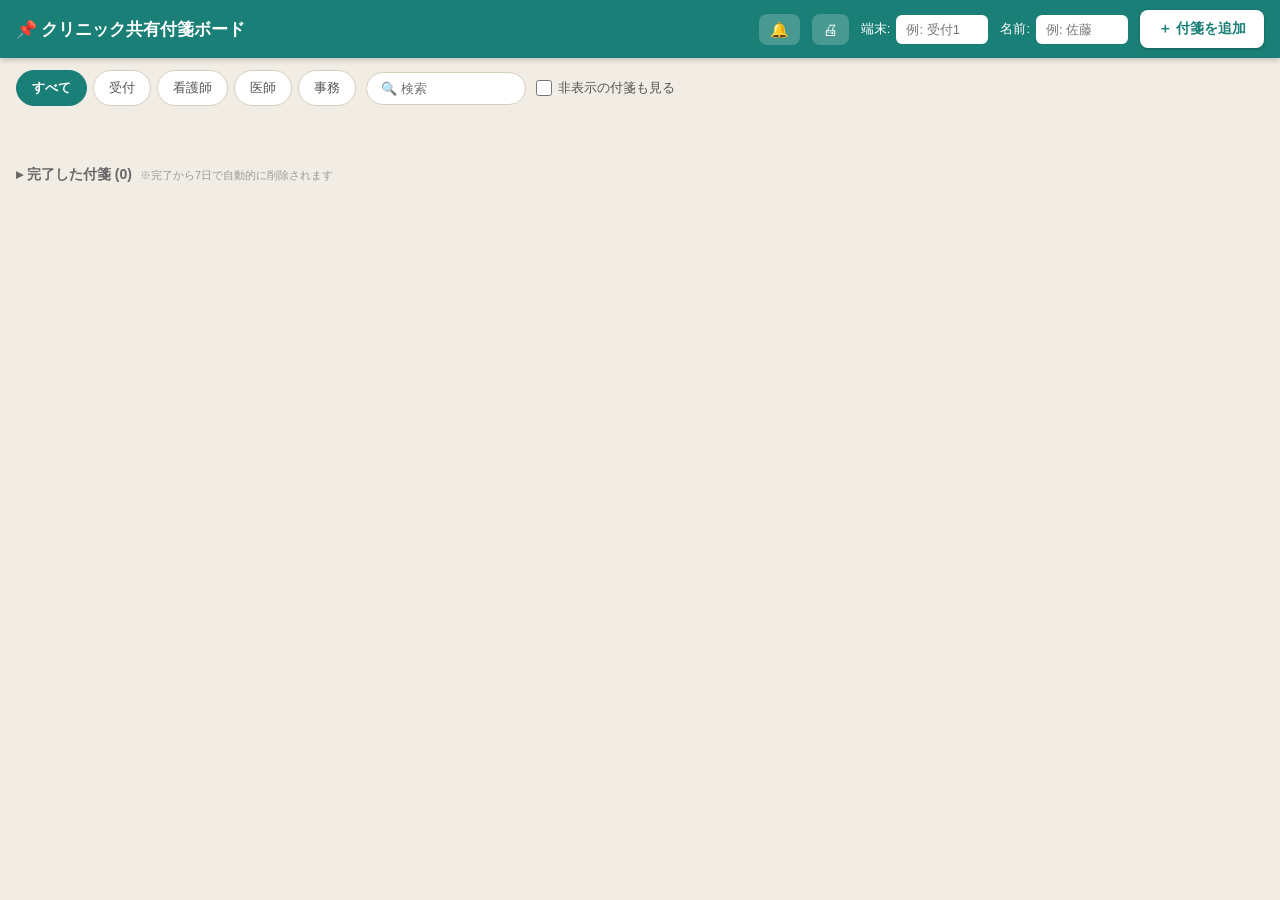
==== commit 83b0d753: "患者フローボードを削除（クイックテンプレート・通知音・印刷は維持） ご要望により患者フローボード機能を全て削除。 - サーバー: 患者関連のデータモデル・API・自動掃除を除去 - フロント: ビュー" ====
--- a/public/index.html
+++ b/public/index.html
@@ -3,7 +3,7 @@
 <head>
 <meta charset="UTF-8">
 <meta name="viewport" content="width=device-width, initial-scale=1.0">
-<title>クリニック共有ボード</title>
+<title>クリニック共有付箋ボード</title>
 <link rel="icon" href="data:image/svg+xml,<svg xmlns='http://www.w3.org/2000/svg' viewBox='0 0 100 100'><text y='.9em' font-size='90'>📌</text></svg>">
 <style>
   :root {
@@ -18,13 +18,6 @@
     --c-info-bg: #d9e8ff;
     --c-normal: #b8a534;
     --c-normal-bg: #fff6b8;
-    /* 患者フローの各段階の色 */
-    --s-reception: #607d8b;
-    --s-waiting: #1e6fd9;
-    --s-consulting: #2e9e5b;
-    --s-treatment: #6a4fb3;
-    --s-checkout: #ef8f00;
-    --s-done: #9e9e9e;
   }
   * { margin: 0; padding: 0; box-sizing: border-box; }
   body {
@@ -62,15 +55,6 @@
   #dueBadge { background: var(--c-caution); }
   @keyframes pulse { 0%,100% { opacity: 1; } 50% { opacity: .55; } }
   .spacer { flex: 1; }
-
-  /* ビュー切替（付箋 / 患者） */
-  .view-switch { display: flex; background: rgba(255,255,255,.2); border-radius: 999px; padding: 3px; }
-  .view-switch button {
-    border: none; background: none; color: #fff; font-size: 14px; font-weight: 700;
-    padding: 7px 16px; border-radius: 999px; cursor: pointer; white-space: nowrap;
-  }
-  .view-switch button.active { background: #fff; color: var(--header-bg); }
-
   .tool-btn {
     background: rgba(255,255,255,.2); color: #fff; border: none; border-radius: 8px;
     padding: 8px 11px; font-size: 15px; cursor: pointer; line-height: 1;
@@ -245,73 +229,6 @@
     font-size: 14px; color: #666; padding: 10px 0; font-weight: 600;
   }
   .done-hint { font-size: 11px; color: #999; margin-left: 8px; font-weight: 400; }
-
-  /* ===== 患者フローボード ===== */
-  .patient-toolbar {
-    display: flex; align-items: center; gap: 8px; flex-wrap: wrap;
-    padding: 14px 16px 0; max-width: 1500px; margin: 0 auto;
-  }
-  .patient-toolbar input {
-    border: 1px solid #d5cebf; border-radius: 8px; padding: 9px 12px; font-size: 15px; background: #fff;
-  }
-  #patNumber { width: 110px; font-weight: 700; }
-  #patMemo { width: 200px; }
-  .patient-toolbar .add-btn { padding: 10px 18px; }
-  .pat-clear {
-    background: #fff; border: 1px solid #d5cebf; color: #777;
-    border-radius: 8px; padding: 9px 12px; font-size: 12px; cursor: pointer;
-  }
-  .flow-hint { font-size: 12px; color: #999; padding: 6px 16px 0; max-width: 1500px; margin: 0 auto; }
-
-  .flow-board {
-    display: flex; gap: 12px; overflow-x: auto; align-items: flex-start;
-    padding: 12px 16px 30px; max-width: 1500px; margin: 0 auto;
-  }
-  .flow-col {
-    flex: 1 0 190px; min-width: 190px; background: #fbf8f2; border-radius: 10px;
-    box-shadow: inset 0 0 0 1px rgba(0,0,0,.05); display: flex; flex-direction: column;
-  }
-  .flow-col-head {
-    color: #fff; font-weight: 700; font-size: 14px; padding: 10px 12px;
-    border-radius: 10px 10px 0 0; display: flex; justify-content: space-between; align-items: center;
-  }
-  .flow-col-head .cnt { background: rgba(255,255,255,.3); border-radius: 999px; padding: 1px 9px; font-size: 12px; }
-  .flow-col.s-reception .flow-col-head { background: var(--s-reception); }
-  .flow-col.s-waiting .flow-col-head { background: var(--s-waiting); }
-  .flow-col.s-consulting .flow-col-head { background: var(--s-consulting); }
-  .flow-col.s-treatment .flow-col-head { background: var(--s-treatment); }
-  .flow-col.s-checkout .flow-col-head { background: var(--s-checkout); }
-  .flow-col.s-done .flow-col-head { background: var(--s-done); }
-  .flow-col-body { padding: 10px; display: flex; flex-direction: column; gap: 10px; min-height: 40px; }
-  .flow-empty { color: #bbb; font-size: 12px; text-align: center; padding: 8px 0; }
-
-  .pat-card {
-    background: #fff; border-radius: 8px; box-shadow: 0 1px 4px rgba(0,0,0,.12);
-    padding: 10px; border-left: 5px solid #ccc;
-  }
-  .flow-col.s-reception .pat-card { border-left-color: var(--s-reception); }
-  .flow-col.s-waiting .pat-card { border-left-color: var(--s-waiting); }
-  .flow-col.s-consulting .pat-card { border-left-color: var(--s-consulting); }
-  .flow-col.s-treatment .pat-card { border-left-color: var(--s-treatment); }
-  .flow-col.s-checkout .pat-card { border-left-color: var(--s-checkout); }
-  .flow-col.s-done .pat-card { border-left-color: var(--s-done); opacity: .8; }
-  .pat-top { display: flex; align-items: baseline; gap: 6px; }
-  .pat-number { font-size: 22px; font-weight: 800; color: #333; line-height: 1.1; }
-  .pat-number .ban { font-size: 13px; font-weight: 700; color: #999; margin-left: 1px; }
-  .pat-memo { font-size: 13px; color: #555; margin-top: 3px; word-break: break-word; }
-  .pat-elapsed { font-size: 11px; color: #888; margin-top: 4px; }
-  .pat-elapsed.warn { color: var(--c-caution); font-weight: 700; }
-  .pat-elapsed.over { color: var(--c-urgent); font-weight: 700; }
-  .pat-actions { display: flex; align-items: center; gap: 5px; margin-top: 8px; }
-  .pat-next {
-    flex: 1; background: var(--header-bg); color: #fff; border: none; border-radius: 7px;
-    padding: 9px; font-size: 13px; font-weight: 700; cursor: pointer;
-  }
-  .pat-next:hover { background: #14655e; }
-  .pat-back, .pat-del {
-    background: #eee; border: none; border-radius: 7px; padding: 9px 10px; font-size: 13px; cursor: pointer; color: #666;
-  }
-  .pat-back:hover, .pat-del:hover { background: #ddd; }
 
   /* ===== モーダル ===== */
   .modal-overlay {
@@ -429,8 +346,7 @@
 
   /* ===== 印刷（朝礼・申し送り用） ===== */
   @media print {
-    header, .toolbar, .templates-bar, .patient-toolbar, .flow-hint,
-    .done-section, .note-actions, .no-print { display: none !important; }
+    header, .toolbar, .templates-bar, .done-section, .note-actions, .no-print { display: none !important; }
     body { background: #fff; }
     .board { display: block; padding: 0; }
     .note { break-inside: avoid; page-break-inside: avoid; border: 1px solid #ccc !important;
@@ -444,14 +360,10 @@
 <body>
 
 <header>
-  <h1><span class="pin">📌</span>クリニック共有ボード</h1>
+  <h1><span class="pin">📌</span>クリニック共有付箋ボード</h1>
   <span class="head-badge" id="urgentBadge"></span>
   <span class="head-badge" id="dueBadge"></span>
   <span class="spacer"></span>
-  <div class="view-switch">
-    <button id="viewNotesBtn" class="active">📌 付箋</button>
-    <button id="viewPatientsBtn">🏥 患者フロー</button>
-  </div>
   <button class="tool-btn" id="soundBtn" title="通知音のON/OFF">🔔</button>
   <button class="tool-btn no-print" id="printBtn" title="今の付箋を印刷（朝礼・申し送り用）">🖨</button>
   <div class="name-box">
@@ -465,39 +377,22 @@
   <button class="add-btn" id="addBtn">＋ 付箋を追加</button>
 </header>
 
-<!-- ===== 付箋ビュー ===== -->
-<div id="notesView">
-  <div class="toolbar">
-    <div class="tabs" id="assigneeTabs"></div>
-    <div class="search-box"><input type="text" id="searchInput" placeholder="🔍 検索"></div>
-    <label class="toggle-hidden">
-      <input type="checkbox" id="showHidden"> 非表示の付箋も見る
-    </label>
-  </div>
-
-  <div class="templates-bar" id="templatesBar"></div>
-
-  <div class="print-title" id="printTitle"></div>
-  <main class="board" id="board"></main>
-
-  <div class="done-section">
-    <button class="done-toggle" id="doneToggle">▸ 完了した付箋 (0)</button><span class="done-hint">※完了から7日で自動的に削除されます</span>
-    <div class="board" id="doneBoard" style="display:none; padding: 8px 0 0;"></div>
-  </div>
+<div class="toolbar">
+  <div class="tabs" id="assigneeTabs"></div>
+  <div class="search-box"><input type="text" id="searchInput" placeholder="🔍 検索"></div>
+  <label class="toggle-hidden">
+    <input type="checkbox" id="showHidden"> 非表示の付箋も見る
+  </label>
 </div>
 
-<!-- ===== 患者フロービュー ===== -->
-<div id="patientsView" style="display:none;">
-  <div class="patient-toolbar">
-    <input type="text" id="patNumber" placeholder="受付番号" maxlength="12" inputmode="numeric">
-    <input type="text" id="patMemo" placeholder="メモ（任意・例: 予防接種）" maxlength="60">
-    <button class="add-btn" id="patAddBtn">＋ 受付</button>
-    <span class="spacer"></span>
-    <button class="pat-clear" id="patClearDone">完了の方を消す</button>
-    <button class="pat-clear" id="patClearAll">全員消す</button>
-  </div>
-  <div class="flow-hint">「次へ ▶」で患者さんを次の段階へ進めます。全端末にリアルタイムで反映されます。氏名など個人情報は入力しないでください（受付番号＋簡単なメモのみ）。</div>
-  <div class="flow-board" id="flowBoard"></div>
+<div class="templates-bar" id="templatesBar"></div>
+
+<div class="print-title" id="printTitle"></div>
+<main class="board" id="board"></main>
+
+<div class="done-section">
+  <button class="done-toggle" id="doneToggle">▸ 完了した付箋 (0)</button><span class="done-hint">※完了から7日で自動的に削除されます</span>
+  <div class="board" id="doneBoard" style="display:none; padding: 8px 0 0;"></div>
 </div>
 
 <!-- 追加・編集モーダル -->
@@ -628,29 +523,17 @@
   var CATEGORY_COLORS = { normal: '#b8a534', info: '#1e6fd9', caution: '#ef8f00', urgent: '#e53935' };
   var CATEGORY_ORDER = { urgent: 0, caution: 1, info: 2, normal: 3 };
 
-  var PATIENT_STATUSES = ['reception', 'waiting', 'consulting', 'treatment', 'checkout', 'done'];
-  var STATUS_LABELS = {
-    reception: '受付', waiting: '待合', consulting: '診察中',
-    treatment: '処置', checkout: '会計', done: '完了',
-  };
-  var NEXT_LABELS = {
-    reception: '待合へ ▶', waiting: '診察へ ▶', consulting: '処置へ ▶',
-    treatment: '会計へ ▶', checkout: '完了 ✓',
-  };
-
   var state = {
-    notes: [], devices: [], patients: [], templates: [],
-    view: 'notes',
+    notes: [], devices: [], templates: [],
     filter: 'all', search: '', showHidden: false, showDone: false,
     editingId: null, currentPopup: null,
     soundOn: localStorage.getItem('fusen_sound') !== 'off',
-    lastNotesSig: '', lastPatientsSig: '', lastTemplatesSig: '',
+    lastNotesSig: '', lastTemplatesSig: '',
   };
 
   var $ = function (id) { return document.getElementById(id); };
   var board = $('board');
   var doneBoard = $('doneBoard');
-  var flowBoard = $('flowBoard');
 
   // ---- トースト ----
   var toastTimer = null;
@@ -691,20 +574,6 @@
   var acked = {};
   try { acked = JSON.parse(localStorage.getItem('fusen_acked') || '{}') || {}; } catch (e) { acked = {}; }
   function saveAcked() { localStorage.setItem('fusen_acked', JSON.stringify(acked)); }
-
-  // ---- ビュー切替 ----
-  function setView(v) {
-    state.view = v;
-    $('notesView').style.display = v === 'notes' ? 'block' : 'none';
-    $('patientsView').style.display = v === 'patients' ? 'block' : 'none';
-    $('viewNotesBtn').classList.toggle('active', v === 'notes');
-    $('viewPatientsBtn').classList.toggle('active', v === 'patients');
-    $('addBtn').style.display = v === 'notes' ? 'inline-block' : 'none';
-    $('printBtn').style.display = v === 'notes' ? 'inline-block' : 'none';
-    if (v === 'notes') renderNotes(); else renderPatients();
-  }
-  $('viewNotesBtn').addEventListener('click', function () { setView('notes'); });
-  $('viewPatientsBtn').addEventListener('click', function () { setView('patients'); });
 
   // ---- 宛先タブ ----
   var tabDefs = [
@@ -734,7 +603,6 @@
   });
 
   // ---- 時刻 ----
-  function minutesSince(iso) { return Math.floor((Date.now() - new Date(iso).getTime()) / 60000); }
   function timeAgo(iso) {
     var diff = (Date.now() - new Date(iso).getTime()) / 1000;
     if (diff < 60) return 'たった今';
@@ -875,7 +743,7 @@
     var dBadge = $('dueBadge');
     if (overdueCount > 0) { dBadge.style.display = 'inline-block'; dBadge.textContent = '⏰ 期限切れ ' + overdueCount + '件'; }
     else dBadge.style.display = 'none';
-    document.title = (urgentCount > 0 ? '🚨(' + urgentCount + ') ' : '') + 'クリニック共有ボード';
+    document.title = (urgentCount > 0 ? '🚨(' + urgentCount + ') ' : '') + 'クリニック共有付箋ボード';
   }
 
   function renderNotes() {
@@ -932,141 +800,6 @@
     }).catch(function () { toast('追加に失敗しました'); });
   }
 
-  // ============ 患者フローボード ============
-  function renderPatients() {
-    flowBoard.innerHTML = '';
-    PATIENT_STATUSES.forEach(function (status) {
-      var col = document.createElement('div');
-      col.className = 'flow-col s-' + status;
-      var inThis = state.patients.filter(function (p) { return p.status === status; })
-        .sort(function (a, b) { return new Date(a.statusChangedAt || a.createdAt) - new Date(b.statusChangedAt || b.createdAt); });
-
-      var head = document.createElement('div');
-      head.className = 'flow-col-head';
-      var htxt = document.createElement('span');
-      htxt.textContent = STATUS_LABELS[status];
-      head.appendChild(htxt);
-      var cnt = document.createElement('span');
-      cnt.className = 'cnt';
-      cnt.textContent = inThis.length;
-      head.appendChild(cnt);
-      col.appendChild(head);
-
-      var body = document.createElement('div');
-      body.className = 'flow-col-body';
-      if (inThis.length === 0) {
-        var e = document.createElement('div');
-        e.className = 'flow-empty';
-        e.textContent = '—';
-        body.appendChild(e);
-      } else {
-        inThis.forEach(function (p) { body.appendChild(buildPatientCard(p)); });
-      }
-      col.appendChild(body);
-      flowBoard.appendChild(col);
-    });
-  }
-
-  function buildPatientCard(p) {
-    var card = document.createElement('div');
-    card.className = 'pat-card';
-
-    var top = document.createElement('div');
-    top.className = 'pat-top';
-    var num = document.createElement('span');
-    num.className = 'pat-number';
-    num.appendChild(document.createTextNode(p.number));
-    var ban = document.createElement('span');
-    ban.className = 'ban';
-    ban.textContent = '番';
-    num.appendChild(ban);
-    top.appendChild(num);
-    card.appendChild(top);
-
-    if (p.memo) {
-      var memo = document.createElement('div');
-      memo.className = 'pat-memo';
-      memo.textContent = p.memo;
-      card.appendChild(memo);
-    }
-
-    var mins = minutesSince(p.statusChangedAt || p.createdAt);
-    var el = document.createElement('div');
-    el.className = 'pat-elapsed' + (p.status !== 'done' && mins >= 40 ? ' over' : p.status !== 'done' && mins >= 20 ? ' warn' : '');
-    el.textContent = 'この状態 ' + (mins < 1 ? '1分未満' : mins + '分') + (p.status !== 'done' && mins >= 20 ? '（お待たせ中）' : '');
-    card.appendChild(el);
-
-    var actions = document.createElement('div');
-    actions.className = 'pat-actions';
-    var idx = PATIENT_STATUSES.indexOf(p.status);
-
-    if (idx > 0) {
-      var backBtn = document.createElement('button');
-      backBtn.className = 'pat-back';
-      backBtn.textContent = '◀';
-      backBtn.title = '一つ戻す';
-      backBtn.addEventListener('click', function () { updatePatient(p.id, { status: PATIENT_STATUSES[idx - 1] }); });
-      actions.appendChild(backBtn);
-    }
-    if (idx < PATIENT_STATUSES.length - 1) {
-      var nextBtn = document.createElement('button');
-      nextBtn.className = 'pat-next';
-      nextBtn.textContent = NEXT_LABELS[p.status];
-      nextBtn.addEventListener('click', function () { updatePatient(p.id, { status: PATIENT_STATUSES[idx + 1] }); });
-      actions.appendChild(nextBtn);
-    }
-    var delBtn = document.createElement('button');
-    delBtn.className = 'pat-del';
-    delBtn.textContent = '✕';
-    delBtn.title = '削除';
-    delBtn.addEventListener('click', function () {
-      if (confirm(p.number + '番' + (p.memo ? '（' + p.memo + '）' : '') + ' を削除しますか？')) deletePatient(p.id);
-    });
-    actions.appendChild(delBtn);
-    card.appendChild(actions);
-    return card;
-  }
-
-  function addPatient() {
-    var number = $('patNumber').value.trim();
-    var memo = $('patMemo').value.trim();
-    if (!number) { $('patNumber').focus(); return; }
-    fetch('/api/patients', {
-      method: 'POST', headers: { 'Content-Type': 'application/json' },
-      body: JSON.stringify({ number: number, memo: memo }),
-    }).then(function (r) {
-      if (!r.ok) return r.json().then(function (d) { throw new Error(d.error || '追加に失敗しました'); });
-      return r.json();
-    }).then(function () {
-      $('patNumber').value = ''; $('patMemo').value = '';
-      $('patNumber').focus();
-      toast(number + '番を受付に追加しました');
-      fetchState();
-    }).catch(function (e) { toast(e.message); });
-  }
-  $('patAddBtn').addEventListener('click', addPatient);
-  $('patNumber').addEventListener('keydown', function (e) { if (e.key === 'Enter') { e.preventDefault(); $('patMemo').focus(); } });
-  $('patMemo').addEventListener('keydown', function (e) { if (e.key === 'Enter') { e.preventDefault(); addPatient(); } });
-
-  $('patClearDone').addEventListener('click', function () {
-    if (!confirm('「完了」の患者さんをボードから消します。よろしいですか？')) return;
-    fetch('/api/patients/clear-done', { method: 'POST' }).then(fetchState).then(function () { toast('完了の方を消しました'); });
-  });
-  $('patClearAll').addEventListener('click', function () {
-    if (!confirm('患者ボードの全員を消します。1日の終わりのリセットなどにお使いください。よろしいですか？')) return;
-    fetch('/api/patients/clear-all', { method: 'POST' }).then(fetchState).then(function () { toast('患者ボードをリセットしました'); });
-  });
-
-  function updatePatient(id, changes) {
-    var p = state.patients.find(function (x) { return x.id === id; });
-    if (!p) return;
-    fetch('/api/patients/' + id, {
-      method: 'PUT', headers: { 'Content-Type': 'application/json' },
-      body: JSON.stringify(Object.assign({}, p, changes)),
-    }).then(fetchState);
-  }
-  function deletePatient(id) { fetch('/api/patients/' + id, { method: 'DELETE' }).then(fetchState); }
-
   // ---- 通知音 ----
   function playChime() {
     if (!state.soundOn) return;
@@ -1141,16 +874,10 @@
       .then(function (data) {
         state.devices = data.devices || [];
         var notesSig = JSON.stringify(data.notes);
-        var patSig = JSON.stringify(data.patients);
         var tplSig = JSON.stringify(data.templates);
         if (notesSig !== state.lastNotesSig) {
           state.lastNotesSig = notesSig; state.notes = data.notes;
-          renderHeaderBadges();
-          if (state.view === 'notes') renderNotes();
-        }
-        if (patSig !== state.lastPatientsSig) {
-          state.lastPatientsSig = patSig; state.patients = data.patients || [];
-          if (state.view === 'patients') renderPatients();
+          renderNotes();
         }
         if (tplSig !== state.lastTemplatesSig) {
           state.lastTemplatesSig = tplSig; state.templates = data.templates || [];
@@ -1267,7 +994,7 @@
     list.innerHTML = '';
     if (state.templates.length === 0) {
       var e = document.createElement('div');
-      e.className = 'flow-empty';
+      e.style.cssText = 'color:#bbb;font-size:12px;text-align:center;padding:8px 0;';
       e.textContent = 'テンプレートはありません';
       list.appendChild(e);
     }
@@ -1310,11 +1037,8 @@
   // ---- 自動同期 ----
   function anyModalOpen() { return overlay.classList.contains('open') || tplOverlay.classList.contains('open'); }
   setInterval(function () { if (!anyModalOpen()) fetchState(); }, 5000);
-  // 経過時間・期限表示の更新（1分ごと）
-  setInterval(function () {
-    if (anyModalOpen()) return;
-    if (state.view === 'notes') { renderNotes(); } else { renderPatients(); }
-  }, 60000);
+  // 期限表示の更新（1分ごと）
+  setInterval(function () { if (!anyModalOpen()) renderNotes(); }, 60000);
 
   fetchState();
 })();
